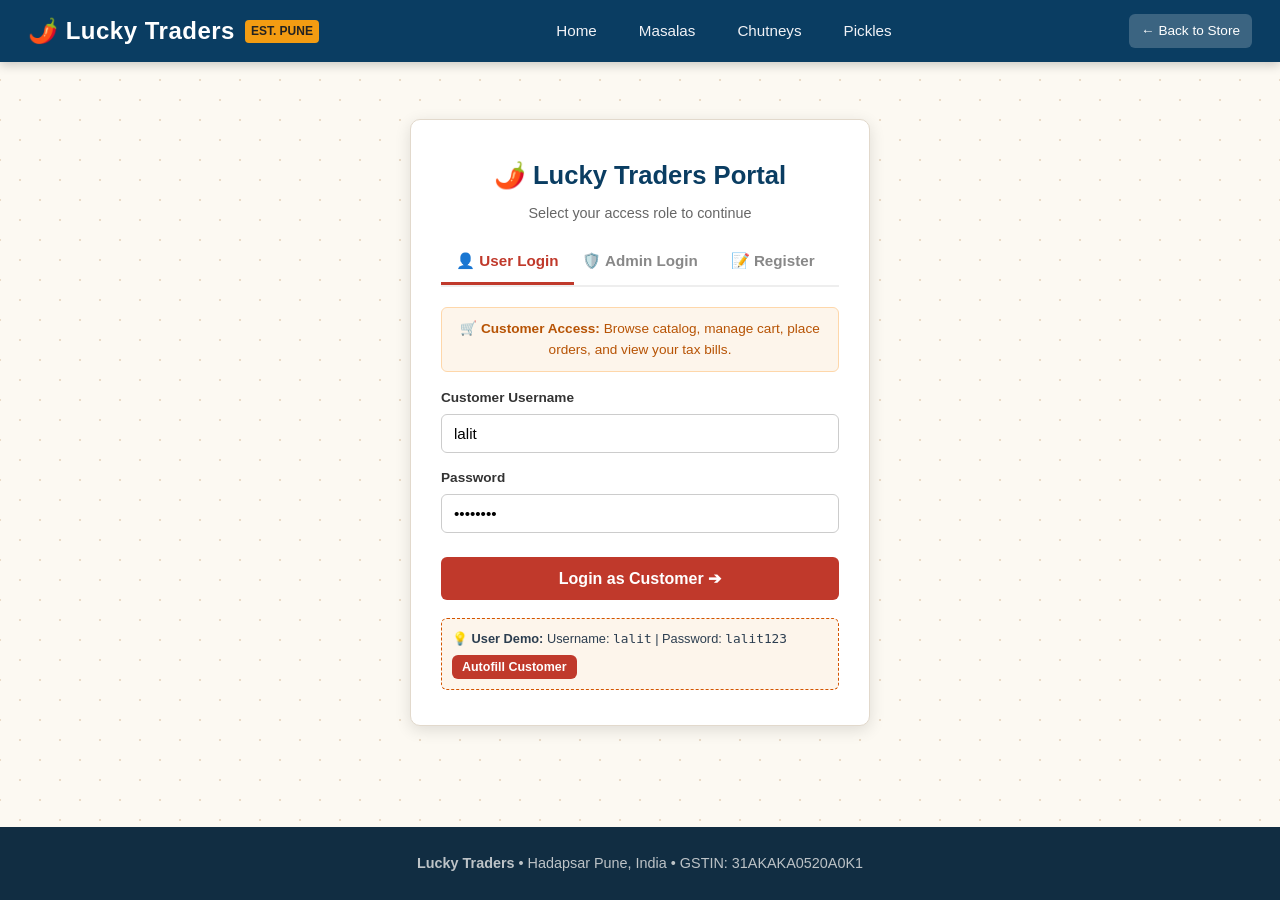
==== admin.html @ 8f658e18 "new" ====
<!DOCTYPE html>
<html lang="en">
<head>
  <meta charset="UTF-8">
  <meta name="viewport" content="width=device-width, initial-scale=1.0">
  <title>Admin Dashboard - Lucky Traders</title>
  <link rel="stylesheet" href="style.css">
</head>
<body class="with-bg">

<!-- Header & Navigation -->
<header>
  <nav class="navbar" style="background: #112d42;">
    <a href="index.html" class="nav-brand">
      <h1>🌶️ Lucky Traders</h1>
      <span class="subtitle" style="background:#27ae60; color:white;">ADMIN PORTAL</span>
    </a>
    <ul class="nav-links">
      <li><a href="index.html">🏪 Storefront</a></li>
      <li><a href="admin.html" class="active">📊 Admin Operations</a></li>
    </ul>
    <div class="nav-right">
      <div id="user-nav-container" class="user-nav">
        <a href="javascript:void(0)" onclick="Auth.logout()" class="nav-logout-btn">Logout</a>
      </div>
    </div>
  </nav>
</header>

<main class="container">
  
  <!-- KPI Metrics Banner -->
  <div class="admin-stats-grid">
    <div class="stat-card">
      <div class="stat-card-label">Total Revenue</div>
      <div class="stat-card-num" id="stat-revenue" style="color: #27ae60;">₹0</div>
      <span style="font-size:0.8rem; color:#888;">Recorded in SQL</span>
    </div>
    <div class="stat-card">
      <div class="stat-card-label">Total Orders</div>
      <div class="stat-card-num" id="stat-orders">0</div>
      <span style="font-size:0.8rem; color:#888;">Completed & Active</span>
    </div>
    <div class="stat-card">
      <div class="stat-card-label">Registered Customers</div>
      <div class="stat-card-num" id="stat-customers" style="color: #2980b9;">0</div>
      <span style="font-size:0.8rem; color:#888;">Customer Accounts</span>
    </div>
    <div class="stat-card">
      <div class="stat-card-label">Available Products</div>
      <div class="stat-card-num" id="stat-products">0</div>
      <span style="font-size:0.8rem; color:#888;">Catalog Items</span>
    </div>
  </div>

  <!-- Admin Sub-Navigation Tabs matching User Requirements -->
  <div class="admin-subnav">
    <button type="button" class="admin-tab-btn active" id="tab-btn-categories" onclick="showAdminSection('categories')">
      📁 Categories (Add & Remove)
    </button>
    <button type="button" class="admin-tab-btn" id="tab-btn-customers" onclick="showAdminSection('customers')">
      👥 Customer Data
    </button>
    <button type="button" class="admin-tab-btn" id="tab-btn-orders" onclick="showAdminSection('orders')">
      📦 Order Data
    </button>
    <button type="button" class="admin-tab-btn" id="tab-btn-stock" onclick="showAdminSection('stock')">
      📊 Avail. Stock & Products
    </button>
  </div>

  <!-- ========================================================
       SECTION 1: CATEGORIES (Add & Remove)
       ======================================================== -->
  <section id="section-categories" class="admin-section active">
    <div class="section-header" style="text-align: left; margin-bottom: 15px;">
      <h2>📁 Category Management</h2>
      <p>Add new spice categories or remove existing categories directly in the SQL database.</p>
    </div>

    <!-- Add Category Form -->
    <div class="admin-form-card">
      <h3 style="margin-bottom: 15px; color: var(--primary-color);">➕ Add New Category</h3>
      <form onsubmit="handleAddCategory(event)">
        <div class="admin-form-grid">
          <div>
            <label style="font-size:0.85rem; font-weight:600;">Category Name *</label>
            <input type="text" id="cat-name" class="form-control" placeholder="e.g. Papad & Fryums" required>
          </div>
          <div>
            <label style="font-size:0.85rem; font-weight:600;">Category Slug (URL) *</label>
            <input type="text" id="cat-slug" class="form-control" placeholder="e.g. papad" required>
          </div>
          <div>
            <label style="font-size:0.85rem; font-weight:600;">Icon Emoji</label>
            <input type="text" id="cat-icon" class="form-control" placeholder="e.g. 🍘" value="🍲">
          </div>
          <div style="grid-column: 1 / -1;">
            <label style="font-size:0.85rem; font-weight:600;">Description</label>
            <input type="text" id="cat-desc" class="form-control" placeholder="Brief description of products in this category">
          </div>
        </div>
        <button type="submit" id="btn-add-cat" class="btn-confirm-order" style="width: auto; padding: 10px 24px; margin-top: 15px;">
          ➕ Add Category to SQL
        </button>
      </form>
    </div>

    <!-- Categories List Table -->
    <div class="table-container">
      <table class="spice-table">
        <caption>Current Categories in SQL</caption>
        <thead>
          <tr>
            <th>Icon & Name</th>
            <th>Slug</th>
            <th>Description</th>
            <th>Product Count</th>
            <th>Action</th>
          </tr>
        </thead>
        <tbody id="categories-table-tbody">
          <tr><td colspan="5" style="text-align:center; padding: 20px;">Loading categories from SQL...</td></tr>
        </tbody>
      </table>
    </div>
  </section>

  <!-- ========================================================
       SECTION 2: CUSTOMER DATA
       ======================================================== -->
  <section id="section-customers" class="admin-section">
    <div class="section-header" style="text-align: left; margin-bottom: 15px;">
      <h2>👥 Registered Customer Database</h2>
      <p>View customer accounts, contact numbers, delivery addresses, order counts, and lifetime spends.</p>
    </div>

    <div class="table-container">
      <table class="spice-table">
        <caption>Customer Accounts (users table where role = 'customer')</caption>
        <thead>
          <tr>
            <th>ID</th>
            <th>Full Name</th>
            <th>Username</th>
            <th>Contact Phone</th>
            <th>Delivery Address</th>
            <th>Joined Date</th>
            <th>Total Orders</th>
            <th>Total Spent</th>
          </tr>
        </thead>
        <tbody id="customers-table-tbody">
          <tr><td colspan="8" style="text-align:center; padding: 20px;">Loading customer data from SQL...</td></tr>
        </tbody>
      </table>
    </div>
  </section>

  <!-- ========================================================
       SECTION 3: ORDER DATA
       ======================================================== -->
  <section id="section-orders" class="admin-section">
    <div class="section-header" style="text-align: left; margin-bottom: 15px;">
      <h2>📦 Order Data & Fulfillment</h2>
      <p>Real-time customer orders, line-item breakdowns, status tracking, and dynamic receipts.</p>
    </div>

    <div class="table-container">
      <table class="spice-table">
        <caption>Orders Table (SQL Transactions)</caption>
        <thead>
          <tr>
            <th>Order #</th>
            <th>Date</th>
            <th>Customer Info</th>
            <th>Items Breakdown</th>
            <th>Total Amount</th>
            <th>Payment</th>
            <th>Status</th>
            <th>Actions</th>
          </tr>
        </thead>
        <tbody id="orders-table-tbody">
          <tr><td colspan="8" style="text-align:center; padding: 20px;">Loading orders from SQL...</td></tr>
        </tbody>
      </table>
    </div>
  </section>

  <!-- ========================================================
       SECTION 4: AVAIL. STOCK & PRODUCT MANAGEMENT
       ======================================================== -->
  <section id="section-stock" class="admin-section">
    <div class="section-header" style="text-align: left; margin-bottom: 15px;">
      <h2>📊 Available Stock & Inventory Management</h2>
      <p>Monitor available stock quantity (`stock_qty`), update stock levels, and add or remove products.</p>
    </div>

    <!-- Add Product Form -->
    <div class="admin-form-card">
      <h3 style="margin-bottom: 15px; color: var(--primary-color);">➕ Add New Product to Inventory</h3>
      <form onsubmit="handleAddProduct(event)">
        <div class="admin-form-grid">
          <div>
            <label style="font-size:0.85rem; font-weight:600;">Category *</label>
            <select id="prod-category" class="form-control" required></select>
          </div>
          <div>
            <label style="font-size:0.85rem; font-weight:600;">Product Name *</label>
            <input type="text" id="prod-name" class="form-control" placeholder="e.g. Sambar Masala" required>
          </div>
          <div>
            <label style="font-size:0.85rem; font-weight:600;">Marathi Name</label>
            <input type="text" id="prod-marathi" class="form-control" placeholder="e.g. सांबार मसाला">
          </div>
          <div>
            <label style="font-size:0.85rem; font-weight:600;">Price (1 Kg) *</label>
            <input type="number" id="prod-p1kg" class="form-control" placeholder="500" step="1" required>
          </div>
          <div>
            <label style="font-size:0.85rem; font-weight:600;">Price (250 Gm) *</label>
            <input type="number" id="prod-p250g" class="form-control" placeholder="130" step="1" required>
          </div>
          <div>
            <label style="font-size:0.85rem; font-weight:600;">Initial Stock Qty *</label>
            <input type="number" id="prod-stock" class="form-control" value="50" min="0" required>
          </div>
          <div style="grid-column: 1 / -1;">
            <label style="font-size:0.85rem; font-weight:600;">Description</label>
            <input type="text" id="prod-desc" class="form-control" placeholder="Aromatic blend of roasted lentils and spices">
          </div>
        </div>
        <button type="submit" id="btn-add-prod" class="btn-confirm-order" style="width: auto; padding: 10px 24px; margin-top: 15px;">
          ➕ Save Product to SQL
        </button>
      </form>
    </div>

    <!-- Products & Stock Table -->
    <div class="table-container">
      <table class="spice-table">
        <caption>Product Inventory & Available Stock in SQL</caption>
        <thead>
          <tr>
            <th>Product Name</th>
            <th>Category</th>
            <th>Rate (1 Kg)</th>
            <th>Rate (250 Gm)</th>
            <th>Avail. Stock (Qty)</th>
            <th>Stock Status</th>
            <th>Actions</th>
          </tr>
        </thead>
        <tbody id="stock-table-tbody">
          <tr><td colspan="7" style="text-align:center; padding: 20px;">Loading stock data from SQL...</td></tr>
        </tbody>
      </table>
    </div>
  </section>

</main>

<footer>
  <p><b>Lucky Traders</b> • Hadapsar Pune, India • Admin Panel</p>
</footer>

<script src="app.js"></script>
<script>
  let adminCategories = [];
  let adminProducts = [];
  let adminOrders = [];
  let adminCustomers = [];

  function checkAdminAuth() {
    const user = Auth.getUser();
    if (!user || user.role !== 'admin') {
      alert('Access restricted to Store Administrators. Redirecting to Admin Login.');
      window.location.href = 'login.html';
      return false;
    }
    return true;
  }

  function showAdminSection(secName) {
    document.querySelectorAll('.admin-section').forEach(s => s.classList.remove('active'));
    document.querySelectorAll('.admin-tab-btn').forEach(b => b.classList.remove('active'));

    const sec = document.getElementById(`section-${secName}`);
    const tabBtn = document.getElementById(`tab-btn-${secName}`);

    if (sec) sec.classList.add('active');
    if (tabBtn) tabBtn.classList.add('active');
  }

  async function loadAllAdminData() {
    if (!checkAdminAuth()) return;

    try {
      // 1. Stats
      const statsRes = await fetch(`${API_BASE}/admin/stats`);
      const statsData = await statsRes.json();
      if (statsData.success) {
        const s = statsData.stats;
        document.getElementById('stat-revenue').textContent = `₹${s.totalSales}`;
        document.getElementById('stat-orders').textContent = s.totalOrders;
        document.getElementById('stat-customers').textContent = s.totalCustomers || 0;
        document.getElementById('stat-products').textContent = s.totalProducts;
      }

      // 2. Categories
      const catRes = await fetch(`${API_BASE}/categories`);
      const catData = await catRes.json();
      if (catData.success) {
        adminCategories = catData.categories;
        renderCategories(adminCategories);
        populateCategoryDropdown(adminCategories);
      }

      // 3. Customers
      const custRes = await fetch(`${API_BASE}/admin/customers`);
      const custData = await custRes.json();
      if (custData.success) {
        adminCustomers = custData.customers;
        renderCustomers(adminCustomers);
      }

      // 4. Orders
      const ordRes = await fetch(`${API_BASE}/admin/orders`);
      const ordData = await ordRes.json();
      if (ordData.success) {
        adminOrders = ordData.orders;
        renderOrders(adminOrders);
      }

      // 5. Products & Available Stock
      const prodRes = await fetch(`${API_BASE}/products`);
      const prodData = await prodRes.json();
      if (prodData.success) {
        adminProducts = prodData.products;
        renderStock(adminProducts);
      }

    } catch (err) {
      console.error('Failed to load admin data:', err);
    }
  }

  // --- Category Functions ---
  function renderCategories(cats) {
    const tbody = document.getElementById('categories-table-tbody');
    tbody.innerHTML = cats.map(c => `
      <tr>
        <td><b>${c.icon || '🍲'} ${c.name}</b></td>
        <td><code>${c.slug}</code></td>
        <td style="font-size:0.85rem; color:#555;">${c.description || '-'}</td>
        <td style="text-align:center;"><b>${c.product_count || 0}</b> items</td>
        <td>
          <button class="btn-remove" style="padding:4px 8px; border:1px solid #e74c3c; border-radius:4px; font-size:0.8rem;" onclick="handleDeleteCategory(${c.id}, '${c.name}')">
            🗑️ Remove
          </button>
        </td>
      </tr>
    `).join('');
  }

  function populateCategoryDropdown(cats) {
    const sel = document.getElementById('prod-category');
    if (!sel) return;
    sel.innerHTML = cats.map(c => `<option value="${c.id}">${c.icon || '🍲'} ${c.name}</option>`).join('');
  }

  async function handleAddCategory(e) {
    e.preventDefault();
    const name = document.getElementById('cat-name').value.trim();
    const slug = document.getElementById('cat-slug').value.trim();
    const icon = document.getElementById('cat-icon').value.trim() || '🍲';
    const description = document.getElementById('cat-desc').value.trim();

    try {
      const res = await fetch(`${API_BASE}/admin/categories`, {
        method: 'POST',
        headers: { 'Content-Type': 'application/json' },
        body: JSON.stringify({ name, slug, icon, description })
      });
      const data = await res.json();
      if (!data.success) throw new Error(data.error);

      Cart.showToast(`Category "${name}" created in SQL!`);
      document.getElementById('cat-name').value = '';
      document.getElementById('cat-slug').value = '';
      document.getElementById('cat-desc').value = '';
      loadAllAdminData();
    } catch (err) {
      alert(`Error creating category: ${err.message}`);
    }
  }

  async function handleDeleteCategory(id, name) {
    if (!confirm(`Are you sure you want to remove the category "${name}"? All associated products will also be removed from SQL.`)) return;

    try {
      const res = await fetch(`${API_BASE}/admin/categories/${id}`, { method: 'DELETE' });
      const data = await res.json();
      if (!data.success) throw new Error(data.error);

      Cart.showToast(`Category "${name}" removed from SQL!`);
      loadAllAdminData();
    } catch (err) {
      alert(`Error removing category: ${err.message}`);
    }
  }

  // --- Customer Data Functions ---
  function renderCustomers(customers) {
    const tbody = document.getElementById('customers-table-tbody');
    if (customers.length === 0) {
      tbody.innerHTML = `<tr><td colspan="8" style="text-align:center; padding:20px;">No registered customer records yet.</td></tr>`;
      return;
    }
    tbody.innerHTML = customers.map(cust => `
      <tr>
        <td>#${cust.id}</td>
        <td><b>${cust.full_name}</b></td>
        <td><code>${cust.username}</code></td>
        <td>${cust.phone || '-'}</td>
        <td style="font-size:0.85rem; color:#555;">${cust.address || '-'}</td>
        <td style="font-size:0.85rem;">${new Date(cust.created_at).toLocaleDateString('en-IN')}</td>
        <td style="text-align:center; font-weight:bold;">${cust.total_orders}</td>
        <td style="font-weight:bold; color:#27ae60;">₹${cust.total_spent}</td>
      </tr>
    `).join('');
  }

  // --- Order Data Functions ---
  function renderOrders(orders) {
    const tbody = document.getElementById('orders-table-tbody');
    if (orders.length === 0) {
      tbody.innerHTML = `<tr><td colspan="8" style="text-align:center; padding: 20px;">No orders recorded yet.</td></tr>`;
      return;
    }

    tbody.innerHTML = orders.map(ord => {
      const itemsHtml = (ord.items || []).map(i => `• ${i.product_name} (${i.weight}) x${i.quantity}`).join('<br>');
      const dateStr = new Date(ord.created_at).toLocaleDateString('en-IN');

      return `
        <tr>
          <td><b>${ord.order_number}</b></td>
          <td>${dateStr}</td>
          <td>
            <b>${ord.customer_name}</b><br>
            <span style="font-size:0.8rem; color:#555;">📞 ${ord.customer_phone}</span><br>
            <span style="font-size:0.75rem; color:#777;">📍 ${ord.customer_address}</span>
          </td>
          <td style="font-size:0.85rem;">${itemsHtml}</td>
          <td style="font-weight:bold; color:#c0392b;">₹${ord.total_amount}</td>
          <td><span style="font-size:0.8rem;">${ord.payment_method}</span></td>
          <td>
            <select class="form-control" style="padding:4px 8px; font-size:0.8rem; width:auto;" onchange="updateOrderStatus(${ord.id}, this.value)">
              ${['Pending', 'Confirmed', 'Processing', 'Dispatched', 'Delivered', 'Cancelled'].map(st => `
                <option value="${st}" ${ord.status === st ? 'selected' : ''}>${st}</option>
              `).join('')}
            </select>
          </td>
          <td>
            <a href="receipt.html?order=${encodeURIComponent(ord.order_number)}" target="_blank" class="btn-sm-order" style="text-decoration:none; display:inline-block;">
              🧾 View Bill
            </a>
          </td>
        </tr>
      `;
    }).join('');
  }

  async function updateOrderStatus(orderId, newStatus) {
    try {
      const res = await fetch(`${API_BASE}/admin/orders/${orderId}/status`, {
        method: 'PATCH',
        headers: { 'Content-Type': 'application/json' },
        body: JSON.stringify({ status: newStatus })
      });
      const data = await res.json();
      if (!data.success) throw new Error(data.error);

      Cart.showToast(`Order status updated to "${newStatus}"!`);
      loadAllAdminData();
    } catch (err) {
      alert(`Status update failed: ${err.message}`);
    }
  }

  // --- Available Stock & Product Functions ---
  function renderStock(products) {
    const tbody = document.getElementById('stock-table-tbody');
    tbody.innerHTML = products.map(prod => `
      <tr>
        <td>
          <b>${prod.name}</b><br>
          <span style="font-size:0.8rem; color:#888;">${prod.marathi_name || ''}</span>
        </td>
        <td><span class="badge-weight">${prod.category_name}</span></td>
        <td class="price-tag">₹${prod.price_1kg}</td>
        <td class="price-tag">₹${prod.price_250g}</td>
        <td>
          <input type="number" id="stock-input-${prod.id}" value="${prod.stock_qty || 0}" min="0" style="width:70px; padding:4px; font-weight:bold; text-align:center;">
        </td>
        <td>
          ${(prod.stock_qty > 0)
            ? '<span class="badge-status badge-Delivered">In Stock</span>'
            : '<span class="badge-status badge-Cancelled">Out of Stock</span>'
          }
        </td>
        <td>
          <div class="table-action-btns">
            <button class="btn-sm-order" style="background:#27ae60;" onclick="handleSaveStock(${prod.id})">💾 Save</button>
            <button class="btn-remove" style="padding:4px 8px; border:1px solid #e74c3c; border-radius:4px; font-size:0.8rem;" onclick="handleDeleteProduct(${prod.id}, '${prod.name}')">🗑️ Delete</button>
          </div>
        </td>
      </tr>
    `).join('');
  }

  async function handleSaveStock(prodId) {
    const newQty = parseInt(document.getElementById(`stock-input-${prodId}`).value, 10);
    if (isNaN(newQty) || newQty < 0) {
      alert('Please enter a valid stock quantity.');
      return;
    }

    try {
      const res = await fetch(`${API_BASE}/admin/products/${prodId}/stock`, {
        method: 'PATCH',
        headers: { 'Content-Type': 'application/json' },
        body: JSON.stringify({ stockQty: newQty })
      });
      const data = await res.json();
      if (!data.success) throw new Error(data.error);

      Cart.showToast('Stock quantity updated in SQL!');
      loadAllAdminData();
    } catch (err) {
      alert(`Error updating stock: ${err.message}`);
    }
  }

  async function handleAddProduct(e) {
    e.preventDefault();
    const categoryId = document.getElementById('prod-category').value;
    const name = document.getElementById('prod-name').value.trim();
    const marathiName = document.getElementById('prod-marathi').value.trim();
    const price1kg = parseFloat(document.getElementById('prod-p1kg').value);
    const price250g = parseFloat(document.getElementById('prod-p250g').value);
    const stockQty = parseInt(document.getElementById('prod-stock').value, 10);
    const description = document.getElementById('prod-desc').value.trim();

    try {
      const res = await fetch(`${API_BASE}/admin/products`, {
        method: 'POST',
        headers: { 'Content-Type': 'application/json' },
        body: JSON.stringify({
          categoryId,
          name,
          marathiName,
          price1kg,
          price250g,
          stockQty,
          description
        })
      });
      const data = await res.json();
      if (!data.success) throw new Error(data.error);

      Cart.showToast(`Product "${name}" added to SQL catalog!`);
      document.getElementById('prod-name').value = '';
      document.getElementById('prod-marathi').value = '';
      document.getElementById('prod-p1kg').value = '';
      document.getElementById('prod-p250g').value = '';
      document.getElementById('prod-desc').value = '';
      loadAllAdminData();
    } catch (err) {
      alert(`Error adding product: ${err.message}`);
    }
  }

  async function handleDeleteProduct(id, name) {
    if (!confirm(`Are you sure you want to remove product "${name}" from store?`)) return;

    try {
      const res = await fetch(`${API_BASE}/admin/products/${id}`, { method: 'DELETE' });
      const data = await res.json();
      if (!data.success) throw new Error(data.error);

      Cart.showToast(`Product "${name}" removed from SQL!`);
      loadAllAdminData();
    } catch (err) {
      alert(`Error deleting product: ${err.message}`);
    }
  }

  document.addEventListener('DOMContentLoaded', loadAllAdminData);
</script>
</body>
</html>
---- style.css ----
/* ==========================================================
   Lucky Traders - Master Stylesheet
   Modern, Warm, Indian Gourmet Spice & Condiments Theme
   ========================================================== */

:root {
  --primary-color: #0a3d62;
  --primary-hover: #072b46;
  --accent-spice: #c0392b;
  --accent-gold: #d35400;
  --accent-yellow: #f39c12;
  --bg-light: #fcf9f2;
  --card-bg: #ffffff;
  --text-dark: #2c3e50;
  --text-muted: #666666;
  --border-color: #e2d9cc;
  --shadow-sm: 0 2px 8px rgba(0, 0, 0, 0.08);
  --shadow-md: 0 4px 16px rgba(0, 0, 0, 0.12);
  --shadow-lg: 0 10px 30px rgba(0, 0, 0, 0.16);
  --radius-sm: 6px;
  --radius-md: 10px;
  --radius-lg: 16px;
}

* {
  box-sizing: border-box;
  margin: 0;
  padding: 0;
}

body {
  font-family: 'Segoe UI', Tahoma, Geneva, Verdana, sans-serif;
  background-color: var(--bg-light);
  color: var(--text-dark);
  line-height: 1.6;
  min-height: 100vh;
  display: flex;
  flex-direction: column;
}

/* Background spice motif */
body.with-bg {
  background-image: radial-gradient(#eadbc8 1px, transparent 1px), radial-gradient(#eadbc8 1px, #fcf9f2 1px);
  background-size: 40px 40px;
  background-position: 0 0, 20px 20px;
}

/* ==========================================================
   NAVBAR
   ========================================================== */
.navbar {
  position: sticky;
  top: 0;
  z-index: 100;
  display: flex;
  justify-content: space-between;
  align-items: center;
  background: var(--primary-color);
  color: white;
  padding: 12px 28px;
  box-shadow: 0 3px 10px rgba(0, 0, 0, 0.2);
}

.nav-brand {
  display: flex;
  align-items: center;
  gap: 10px;
  text-decoration: none;
  color: white;
}

.nav-brand h1 {
  font-size: 1.5rem;
  letter-spacing: 0.5px;
  font-weight: 700;
}

.nav-brand span.subtitle {
  font-size: 0.75rem;
  background: var(--accent-yellow);
  color: #222;
  padding: 2px 6px;
  border-radius: 4px;
  font-weight: bold;
}

.nav-links {
  display: flex;
  list-style: none;
  align-items: center;
  gap: 18px;
}

.nav-links a {
  color: #f1f2f6;
  text-decoration: none;
  font-size: 0.95rem;
  font-weight: 500;
  padding: 6px 12px;
  border-radius: var(--radius-sm);
  transition: all 0.2s ease;
}

.nav-links a:hover,
.nav-links a.active {
  background: rgba(255, 255, 255, 0.15);
  color: #ffffff;
}

.nav-right {
  display: flex;
  align-items: center;
  gap: 15px;
}

.cart-btn {
  position: relative;
  background: var(--accent-gold);
  color: white;
  border: none;
  padding: 8px 14px;
  border-radius: 20px;
  font-weight: 600;
  cursor: pointer;
  display: flex;
  align-items: center;
  gap: 8px;
  transition: background 0.2s;
}

.cart-btn:hover {
  background: var(--accent-spice);
}

.cart-count-badge {
  background: #ffffff;
  color: var(--accent-spice);
  font-size: 0.75rem;
  font-weight: bold;
  border-radius: 50%;
  width: 20px;
  height: 20px;
  display: inline-flex;
  align-items: center;
  justify-content: center;
}

.user-nav {
  display: flex;
  align-items: center;
  gap: 10px;
  font-size: 0.9rem;
}

.user-greeting {
  color: #ffdd99;
}

.nav-admin-link {
  background: #27ae60 !important;
  color: white !important;
  font-size: 0.8rem !important;
  padding: 4px 10px !important;
}

.nav-login-btn, .nav-logout-btn {
  background: rgba(255, 255, 255, 0.2);
  color: white;
  padding: 6px 12px;
  border-radius: var(--radius-sm);
  text-decoration: none;
  font-size: 0.85rem;
}

/* ==========================================================
   HERO SECTION
   ========================================================== */
.hero {
  background: linear-gradient(rgba(10, 61, 98, 0.85), rgba(192, 57, 43, 0.85)),
              url('https://images.unsplash.com/photo-1596040033229-a9821ebd058d?auto=format&fit=crop&w=1600&q=80') center/cover;
  color: white;
  text-align: center;
  padding: 55px 20px 45px;
  box-shadow: var(--shadow-sm);
}

.hero h2 {
  font-size: 2.4rem;
  margin-bottom: 12px;
  text-shadow: 0 2px 4px rgba(0,0,0,0.4);
}

.hero p {
  font-size: 1.15rem;
  max-width: 700px;
  margin: 0 auto 20px;
  opacity: 0.95;
}

.hero-badges {
  display: flex;
  justify-content: center;
  gap: 15px;
  flex-wrap: wrap;
  margin-top: 15px;
}

.hero-badge-pill {
  background: rgba(255, 255, 255, 0.2);
  backdrop-filter: blur(5px);
  padding: 6px 14px;
  border-radius: 20px;
  font-size: 0.85rem;
  border: 1px solid rgba(255, 255, 255, 0.3);
}

/* ==========================================================
   PAGE CONTAINER & SECTIONS
   ========================================================== */
.container {
  max-width: 1200px;
  margin: 0 auto;
  padding: 30px 20px;
  flex: 1;
  width: 100%;
}

.section-header {
  text-align: center;
  margin-bottom: 30px;
}

.section-header h2 {
  font-size: 2rem;
  color: var(--primary-color);
  margin-bottom: 8px;
}

.section-header p {
  color: var(--text-muted);
  font-size: 1rem;
}

/* Search and Filters Bar */
.filter-bar {
  display: flex;
  justify-content: space-between;
  align-items: center;
  flex-wrap: wrap;
  gap: 15px;
  background: white;
  padding: 16px 20px;
  border-radius: var(--radius-md);
  box-shadow: var(--shadow-sm);
  margin-bottom: 25px;
  border: 1px solid var(--border-color);
}

.search-input-wrapper {
  position: relative;
  flex: 1;
  min-width: 250px;
}

.search-input {
  width: 100%;
  padding: 10px 14px 10px 38px;
  border: 1px solid #ccc;
  border-radius: var(--radius-sm);
  font-size: 0.95rem;
  outline: none;
}

.search-input:focus {
  border-color: var(--accent-gold);
}

.search-icon {
  position: absolute;
  left: 12px;
  top: 50%;
  transform: translateY(-50%);
  color: #888;
}

.category-tabs {
  display: flex;
  gap: 8px;
  flex-wrap: wrap;
}

.tab-btn {
  background: #f1f2f6;
  border: 1px solid #ddd;
  padding: 8px 16px;
  border-radius: 20px;
  font-size: 0.9rem;
  cursor: pointer;
  transition: all 0.2s;
  font-weight: 500;
}

.tab-btn.active, .tab-btn:hover {
  background: var(--accent-gold);
  color: white;
  border-color: var(--accent-gold);
}

/* ==========================================================
   CATEGORY CARDS (HOME)
   ========================================================== */
.categories-grid {
  display: grid;
  grid-template-columns: repeat(auto-fit, minmax(280px, 1fr));
  gap: 25px;
  margin-bottom: 40px;
}

.category-card {
  background: var(--card-bg);
  border-radius: var(--radius-lg);
  overflow: hidden;
  box-shadow: var(--shadow-sm);
  transition: transform 0.25s, box-shadow 0.25s;
  text-decoration: none;
  color: inherit;
  border: 1px solid var(--border-color);
  display: flex;
  flex-direction: column;
}

.category-card:hover {
  transform: translateY(-6px);
  box-shadow: var(--shadow-md);
}

.category-img-wrap {
  height: 180px;
  overflow: hidden;
  position: relative;
}

.category-img-wrap img {
  width: 100%;
  height: 100%;
  object-fit: cover;
  transition: transform 0.3s ease;
}

.category-card:hover .category-img-wrap img {
  transform: scale(1.05);
}

.category-card-body {
  padding: 20px;
  text-align: center;
  flex: 1;
}

.category-card-body h3 {
  font-size: 1.4rem;
  color: var(--primary-color);
  margin-bottom: 8px;
}

.category-card-body p {
  color: var(--text-muted);
  font-size: 0.9rem;
  margin-bottom: 15px;
}

.category-card-btn {
  display: inline-block;
  background: var(--primary-color);
  color: white;
  padding: 8px 16px;
  border-radius: var(--radius-sm);
  font-size: 0.85rem;
  font-weight: 600;
}

/* ==========================================================
   PRODUCT GRID & CARDS
   ========================================================== */
.product-grid {
  display: grid;
  grid-template-columns: repeat(auto-fill, minmax(260px, 1fr));
  gap: 24px;
}

.product-card {
  background: var(--card-bg);
  border-radius: var(--radius-md);
  border: 1px solid var(--border-color);
  overflow: hidden;
  box-shadow: var(--shadow-sm);
  display: flex;
  flex-direction: column;
  transition: transform 0.2s, box-shadow 0.2s;
}

.product-card:hover {
  transform: translateY(-4px);
  box-shadow: var(--shadow-md);
}

.product-img-box {
  height: 160px;
  background: #eee;
  position: relative;
  overflow: hidden;
}

.product-img-box img {
  width: 100%;
  height: 100%;
  object-fit: cover;
}

.badge-featured {
  position: absolute;
  top: 10px;
  right: 10px;
  background: var(--accent-spice);
  color: white;
  font-size: 0.7rem;
  padding: 3px 8px;
  border-radius: 12px;
  font-weight: bold;
}

.product-info {
  padding: 16px;
  flex: 1;
  display: flex;
  flex-direction: column;
}

.product-title {
  font-size: 1.15rem;
  font-weight: 700;
  color: var(--primary-color);
  margin-bottom: 4px;
}

.product-marathi {
  font-size: 0.85rem;
  color: var(--accent-gold);
  font-weight: 600;
  margin-bottom: 8px;
}

.product-desc {
  font-size: 0.85rem;
  color: var(--text-muted);
  margin-bottom: 14px;
  flex: 1;
}

.weight-selector {
  display: flex;
  gap: 6px;
  margin-bottom: 12px;
}

.weight-option {
  flex: 1;
  border: 1px solid #ccc;
  background: #f8f9fa;
  padding: 6px 4px;
  font-size: 0.8rem;
  border-radius: var(--radius-sm);
  cursor: pointer;
  text-align: center;
  font-weight: 600;
  color: var(--text-dark);
}

.weight-option.selected {
  background: var(--primary-color);
  color: white;
  border-color: var(--primary-color);
}

.product-price-box {
  display: flex;
  justify-content: space-between;
  align-items: baseline;
  margin-bottom: 12px;
}

.product-price {
  font-size: 1.3rem;
  font-weight: 800;
  color: var(--accent-spice);
}

.product-price-sub {
  font-size: 0.8rem;
  color: #777;
}

.card-actions {
  display: flex;
  gap: 8px;
}

.btn-add-cart {
  flex: 1;
  background: var(--accent-gold);
  color: white;
  border: none;
  padding: 8px;
  border-radius: var(--radius-sm);
  font-weight: 600;
  cursor: pointer;
  font-size: 0.85rem;
  transition: background 0.2s;
}

.btn-add-cart:hover {
  background: #ba4a00;
}

.btn-buy-now {
  background: var(--primary-color);
  color: white;
  border: none;
  padding: 8px 12px;
  border-radius: var(--radius-sm);
  font-weight: 600;
  cursor: pointer;
  font-size: 0.85rem;
  transition: background 0.2s;
}

.btn-buy-now:hover {
  background: var(--primary-hover);
}

/* ==========================================================
   PRICE TABLES (Masalas, Chutneys, Pickles pages)
   ========================================================== */
.table-container {
  background: white;
  border-radius: var(--radius-md);
  overflow-x: auto;
  -webkit-overflow-scrolling: touch;
  box-shadow: var(--shadow-sm);
  border: 1px solid var(--border-color);
  margin-bottom: 30px;
  width: 100%;
}

table.spice-table {
  width: 100%;
  border-collapse: collapse;
  text-align: left;
}

table.spice-table caption {
  background: #fdf5eb;
  padding: 14px 20px;
  font-size: 1.3rem;
  font-weight: 700;
  color: var(--primary-color);
  text-align: left;
  border-bottom: 1px solid var(--border-color);
}

table.spice-table th {
  background: #f4a261;
  color: #1e272c;
  padding: 12px 16px;
  font-size: 0.95rem;
  font-weight: 700;
  border: 1px solid #e09250;
}

table.spice-table td {
  padding: 12px 16px;
  border-bottom: 1px solid #eee;
  font-size: 0.92rem;
  color: var(--text-dark);
}

table.spice-table tr:hover {
  background-color: #faf5ee;
}

.price-tag {
  font-weight: 700;
  color: var(--accent-spice);
}

.table-action-btns {
  display: flex;
  gap: 6px;
  flex-wrap: wrap;
  align-items: center;
}

.btn-sm-order {
  background: var(--primary-color);
  color: white;
  border: none;
  padding: 5px 10px;
  border-radius: var(--radius-sm);
  font-size: 0.78rem;
  cursor: pointer;
  font-weight: 600;
}

.btn-sm-order:hover {
  background: var(--primary-hover);
}

/* ==========================================================
   CART DRAWER & OVERLAY
   ========================================================== */
.cart-overlay {
  position: fixed;
  top: 0;
  left: 0;
  width: 100%;
  height: 100%;
  background: rgba(0, 0, 0, 0.5);
  backdrop-filter: blur(2px);
  z-index: 1000;
  opacity: 0;
  visibility: hidden;
  transition: all 0.3s ease;
}

.cart-overlay.open {
  opacity: 1;
  visibility: visible;
}

.cart-drawer {
  position: fixed;
  top: 0;
  right: -420px;
  width: 400px;
  max-width: 90vw;
  height: 100%;
  background: white;
  z-index: 1001;
  box-shadow: -5px 0 25px rgba(0, 0, 0, 0.2);
  display: flex;
  flex-direction: column;
  transition: right 0.3s ease;
}

.cart-drawer.open {
  right: 0;
}

.cart-drawer-header {
  background: var(--primary-color);
  color: white;
  padding: 16px 20px;
  display: flex;
  justify-content: space-between;
  align-items: center;
}

.cart-drawer-header h3 {
  font-size: 1.2rem;
  margin: 0;
}

.close-drawer-btn {
  background: none;
  border: none;
  color: white;
  font-size: 1.5rem;
  cursor: pointer;
}

.cart-drawer-items {
  flex: 1;
  overflow-y: auto;
  padding: 15px 20px;
}

.cart-item {
  display: flex;
  align-items: center;
  gap: 12px;
  padding: 12px 0;
  border-bottom: 1px solid #eee;
}

.cart-item-img-wrapper {
  width: 55px;
  height: 55px;
  flex-shrink: 0;
  border-radius: 8px;
  overflow: hidden;
  border: 1px solid #e2d9cc;
  box-shadow: 0 2px 4px rgba(0,0,0,0.08);
  background: #fdf5eb;
}

.cart-item-img {
  width: 100%;
  height: 100%;
  object-fit: cover;
  display: block;
}

.cart-item-details {
  flex: 1;
  min-width: 0;
}

.cart-item-name {
  font-size: 0.92rem;
  line-height: 1.25;
  margin-bottom: 2px;
}

.cart-marathi-name {
  font-size: 0.95rem;
  font-weight: 700;
  color: var(--accent-spice);
}

.cart-english-name {
  font-size: 0.8rem;
  color: #666;
  font-weight: 500;
}

.cart-item-weight {
  font-size: 0.8rem;
  color: #666;
  margin: 3px 0;
}

.badge-weight {
  background: #f1f2f6;
  padding: 2px 6px;
  border-radius: 4px;
  border: 1px solid #ddd;
}

.cart-item-qty-controls {
  display: flex;
  align-items: center;
  gap: 8px;
  margin-top: 6px;
}

.btn-qty {
  width: 24px;
  height: 24px;
  border: 1px solid #ccc;
  background: #f8f9fa;
  border-radius: 4px;
  cursor: pointer;
  font-weight: bold;
}

.qty-num {
  font-size: 0.9rem;
  font-weight: 600;
  min-width: 18px;
  text-align: center;
}

.btn-remove {
  background: none;
  border: none;
  cursor: pointer;
  font-size: 0.9rem;
  margin-left: 8px;
  color: #e74c3c;
}

.cart-item-subtotal {
  font-weight: 800;
  color: var(--accent-spice);
  font-size: 1rem;
  white-space: nowrap;
}

.table-prod-img {
  width: 44px;
  height: 44px;
  border-radius: 6px;
  object-fit: cover;
  border: 1px solid #ddd;
  vertical-align: middle;
  margin-right: 10px;
}


.cart-drawer-footer {
  background: #fafafa;
  border-top: 1px solid #eee;
  padding: 18px 20px;
}

.cart-calc-row {
  display: flex;
  justify-content: space-between;
  font-size: 0.9rem;
  margin-bottom: 6px;
  color: #555;
}

.cart-calc-total {
  display: flex;
  justify-content: space-between;
  font-size: 1.25rem;
  font-weight: 800;
  color: var(--accent-spice);
  border-top: 1px dashed #ccc;
  padding-top: 10px;
  margin-top: 8px;
  margin-bottom: 15px;
}

.btn-checkout {
  width: 100%;
  background: #27ae60;
  color: white;
  border: none;
  padding: 12px;
  border-radius: var(--radius-sm);
  font-size: 1.05rem;
  font-weight: 700;
  cursor: pointer;
  transition: background 0.2s;
}

.btn-checkout:hover {
  background: #219653;
}

.btn-checkout:disabled {
  background: #ccc;
  cursor: not-allowed;
}

/* ==========================================================
   CHECKOUT MODAL
   ========================================================== */
.modal {
  position: fixed;
  top: 0;
  left: 0;
  width: 100%;
  height: 100%;
  background: rgba(0, 0, 0, 0.6);
  backdrop-filter: blur(4px);
  z-index: 1050;
  display: flex;
  justify-content: center;
  align-items: center;
  opacity: 0;
  visibility: hidden;
  transition: all 0.25s ease;
  padding: 20px;
}

.modal.open {
  opacity: 1;
  visibility: visible;
}

.modal-content {
  background: white;
  width: 480px;
  max-width: 95vw;
  max-height: 90vh;
  overflow-y: auto;
  border-radius: var(--radius-md);
  box-shadow: var(--shadow-lg);
  padding: 28px;
  position: relative;
}

.modal-header {
  display: flex;
  justify-content: space-between;
  align-items: center;
  margin-bottom: 18px;
  border-bottom: 1px solid #eee;
  padding-bottom: 12px;
}

.modal-header h2 {
  font-size: 1.35rem;
  color: var(--primary-color);
  margin: 0;
}

.close-modal-btn {
  background: none;
  border: none;
  font-size: 1.5rem;
  cursor: pointer;
  color: #888;
}

.form-group {
  margin-bottom: 14px;
}

.form-group label {
  display: block;
  font-size: 0.85rem;
  font-weight: 600;
  color: #333;
  margin-bottom: 5px;
}

.form-control {
  width: 100%;
  padding: 10px 12px;
  border: 1px solid #ccc;
  border-radius: var(--radius-sm);
  font-size: 0.95rem;
  outline: none;
}

.form-control:focus {
  border-color: var(--accent-gold);
}

.checkout-summary-box {
  background: #fdf5eb;
  border: 1px solid #f7dfc0;
  border-radius: var(--radius-sm);
  padding: 12px 14px;
  margin-bottom: 16px;
}

.btn-confirm-order {
  width: 100%;
  background: var(--accent-spice);
  color: white;
  border: none;
  padding: 12px;
  border-radius: var(--radius-sm);
  font-size: 1.05rem;
  font-weight: 700;
  cursor: pointer;
  transition: background 0.2s;
}

.btn-confirm-order:hover {
  background: #a93226;
}

/* ==========================================================
   RECEIPT INVOICE STYLING
   ========================================================== */
.receipt-wrapper {
  max-width: 480px;
  margin: 30px auto;
  padding: 15px;
}

.receipt-card {
  background: #ffffff;
  border: 1px solid #d5dbdb;
  border-radius: 8px;
  padding: 25px;
  box-shadow: var(--shadow-md);
  font-family: 'Courier New', Courier, monospace;
}

.receipt-header {
  text-align: center;
  border-bottom: 1px dashed #333;
  padding-bottom: 14px;
  margin-bottom: 15px;
}

.receipt-header h2 {
  font-size: 1.5rem;
  font-weight: bold;
  color: #111;
  margin-bottom: 4px;
}

.receipt-header p {
  font-size: 0.85rem;
  color: #444;
  margin: 2px 0;
}

.receipt-meta {
  display: flex;
  justify-content: space-between;
  font-size: 0.88rem;
  margin-bottom: 12px;
}

.receipt-customer-box {
  background: #f8f9fa;
  padding: 10px;
  border-radius: 4px;
  font-size: 0.85rem;
  margin-bottom: 15px;
  border-left: 3px solid var(--primary-color);
}

.receipt-items-table {
  width: 100%;
  border-collapse: collapse;
  margin-bottom: 15px;
}

.receipt-items-table th {
  text-align: left;
  border-bottom: 1px dashed #333;
  padding: 6px 0;
  font-size: 0.88rem;
}

.receipt-items-table td {
  padding: 6px 0;
  font-size: 0.88rem;
}

.receipt-items-table td:last-child,
.receipt-items-table th:last-child {
  text-align: right;
}

.receipt-totals {
  border-top: 1px dashed #333;
  padding-top: 10px;
  margin-bottom: 15px;
}

.receipt-totals-row {
  display: flex;
  justify-content: space-between;
  font-size: 0.9rem;
  margin: 4px 0;
}

.receipt-grand-total {
  font-size: 1.15rem;
  font-weight: bold;
  border-top: 1px solid #333;
  padding-top: 6px;
  margin-top: 6px;
}

.receipt-status-badge {
  display: inline-block;
  background: #27ae60;
  color: white;
  padding: 4px 10px;
  border-radius: 12px;
  font-size: 0.75rem;
  font-weight: bold;
  margin-top: 6px;
}

.receipt-footer {
  text-align: center;
  border-top: 1px dashed #333;
  padding-top: 15px;
  font-size: 0.85rem;
  color: #555;
}

.receipt-actions {
  display: flex;
  gap: 10px;
  margin-top: 20px;
}

.btn-print {
  flex: 1;
  background: var(--primary-color);
  color: white;
  border: none;
  padding: 10px;
  border-radius: var(--radius-sm);
  font-weight: bold;
  cursor: pointer;
  text-align: center;
}

.btn-home {
  flex: 1;
  background: #7f8c8d;
  color: white;
  border: none;
  padding: 10px;
  border-radius: var(--radius-sm);
  font-weight: bold;
  cursor: pointer;
  text-decoration: none;
  text-align: center;
}

/* ==========================================================
   LOGIN / REGISTER PAGE
   ========================================================== */
.auth-wrapper {
  min-height: 80vh;
  display: flex;
  justify-content: center;
  align-items: center;
  padding: 30px 15px;
}

.auth-card {
  background: white;
  width: 400px;
  max-width: 95vw;
  padding: 35px 30px;
  border-radius: var(--radius-md);
  box-shadow: var(--shadow-md);
  border: 1px solid var(--border-color);
  text-align: center;
}

.auth-card h2 {
  color: var(--primary-color);
  margin-bottom: 6px;
  font-size: 1.6rem;
}

.auth-tabs {
  display: flex;
  border-bottom: 2px solid #eee;
  margin-bottom: 20px;
  margin-top: 15px;
}

.auth-tab-btn {
  flex: 1;
  padding: 10px;
  background: none;
  border: none;
  font-weight: bold;
  color: #888;
  cursor: pointer;
  border-bottom: 3px solid transparent;
}

.auth-tab-btn.active {
  color: var(--accent-spice);
  border-bottom-color: var(--accent-spice);
}

.auth-submit-btn {
  width: 100%;
  background: var(--primary-color);
  color: white;
  border: none;
  padding: 12px;
  border-radius: var(--radius-sm);
  font-size: 1rem;
  font-weight: bold;
  cursor: pointer;
  margin-top: 10px;
  transition: background 0.2s;
}

.auth-submit-btn:hover {
  background: var(--primary-hover);
}

/* Demo accounts tip box */
.demo-accounts-box {
  background: #fdf5eb;
  border: 1px dashed var(--accent-gold);
  border-radius: var(--radius-sm);
  padding: 10px;
  margin-top: 18px;
  font-size: 0.8rem;
  text-align: left;
}

/* ==========================================================
   ADMIN DASHBOARD
   ========================================================== */
.admin-subnav {
  display: flex;
  gap: 10px;
  margin-bottom: 25px;
  flex-wrap: wrap;
  border-bottom: 2px solid #e2d9cc;
  padding-bottom: 12px;
}

.admin-tab-btn {
  background: white;
  border: 1px solid #ccc;
  padding: 10px 18px;
  border-radius: 8px;
  font-weight: 600;
  cursor: pointer;
  font-size: 0.95rem;
  transition: all 0.2s;
  display: flex;
  align-items: center;
  gap: 6px;
}

.admin-tab-btn.active {
  background: #112d42;
  color: white;
  border-color: #112d42;
}

.admin-tab-btn:hover:not(.active) {
  background: #f1f2f6;
}

.admin-section {
  display: none;
}

.admin-section.active {
  display: block;
}

.admin-form-card {
  background: white;
  padding: 22px;
  border-radius: 10px;
  border: 1px solid var(--border-color);
  box-shadow: var(--shadow-sm);
  margin-bottom: 25px;
}

.admin-form-grid {
  display: grid;
  grid-template-columns: repeat(auto-fit, minmax(200px, 1fr));
  gap: 15px;
}

.admin-stats-grid {
  display: grid;
  grid-template-columns: repeat(auto-fit, minmax(200px, 1fr));
  gap: 18px;
  margin-bottom: 28px;
}

.stat-card {
  background: white;
  padding: 20px;
  border-radius: var(--radius-md);
  border: 1px solid var(--border-color);
  box-shadow: var(--shadow-sm);
  text-align: center;
}

.stat-card-num {
  font-size: 2rem;
  font-weight: 800;
  color: var(--accent-spice);
  margin: 6px 0;
}

.stat-card-label {
  font-size: 0.85rem;
  color: #777;
  text-transform: uppercase;
  letter-spacing: 0.5px;
}

.badge-status {
  padding: 4px 8px;
  border-radius: 12px;
  font-size: 0.75rem;
  font-weight: bold;
  display: inline-block;
}

.badge-Confirmed { background: #ffeaa7; color: #d35400; }
.badge-Processing { background: #dff9fb; color: #0984e3; }
.badge-Dispatched { background: #e8f8f5; color: #16a085; }
.badge-Delivered { background: #d4edda; color: #155724; }
.badge-Cancelled { background: #f8d7da; color: #721c24; }

/* ==========================================================
   TOAST NOTIFICATION
   ========================================================== */
.toast {
  position: fixed;
  bottom: 25px;
  right: 25px;
  background: #2c3e50;
  color: white;
  padding: 12px 20px;
  border-radius: 8px;
  box-shadow: var(--shadow-lg);
  font-size: 0.9rem;
  z-index: 2000;
  opacity: 0;
  transform: translateY(20px);
  transition: all 0.3s ease;
  pointer-events: none;
}

.toast.show {
  opacity: 1;
  transform: translateY(0);
}

/* ==========================================================
   FOOTER
   ========================================================== */
footer {
  background: #112d42;
  color: #bdc3c7;
  text-align: center;
  padding: 25px 20px;
  margin-top: auto;
  font-size: 0.9rem;
}

footer a {
  color: #f39c12;
  text-decoration: none;
}

/* Print Styles */
@media print {
  .navbar, .btn-print, .btn-home, footer, .cart-overlay, .cart-drawer {
    display: none !important;
  }
  body {
    background: white !important;
  }
  .receipt-card {
    box-shadow: none !important;
    border: none !important;
    width: 100% !important;
  }
}

/* ==========================================================
   COMPREHENSIVE RESPONSIVE DESIGN (Tablets & Mobile)
   ========================================================== */

/* Tablets & Smaller Laptops (<= 992px) */
@media (max-width: 992px) {
  .container {
    padding: 20px 15px;
  }
  .hero h2 {
    font-size: 2.1rem;
  }
  .admin-stats-grid {
    grid-template-columns: repeat(2, 1fr);
    gap: 15px;
  }
  .cart-drawer {
    width: 380px;
  }
}

/* Tablets & Large Phones (<= 768px) */
@media (max-width: 768px) {
  .navbar {
    flex-direction: column;
    align-items: stretch;
    gap: 12px;
    padding: 12px 16px;
  }
  .nav-brand {
    justify-content: space-between;
  }
  .nav-links {
    flex-wrap: wrap;
    justify-content: center;
    gap: 6px;
    padding: 4px 0;
  }
  .nav-links a {
    font-size: 0.9rem;
    padding: 6px 10px;
  }
  .nav-right {
    justify-content: space-between;
    width: 100%;
    border-top: 1px solid rgba(255, 255, 255, 0.15);
    padding-top: 10px;
  }

  .hero {
    padding: 40px 16px 30px;
  }
  .hero h2 {
    font-size: 1.75rem;
  }
  .hero p {
    font-size: 1rem;
  }
  .hero-badges {
    gap: 8px;
  }
  .hero-badge {
    font-size: 0.78rem;
    padding: 5px 10px;
  }

  /* Filter and search bar */
  .filter-bar {
    flex-direction: column;
    align-items: stretch;
    padding: 14px;
    gap: 12px;
  }
  .search-input-wrapper {
    min-width: 100%;
  }
  .category-tabs {
    overflow-x: auto;
    flex-wrap: nowrap;
    -webkit-overflow-scrolling: touch;
    padding-bottom: 6px;
  }
  .tab-btn {
    white-space: nowrap;
    padding: 7px 14px;
    font-size: 0.85rem;
  }

  /* Product Catalog Grid */
  .products-grid, #product-grid-container {
    grid-template-columns: repeat(auto-fill, minmax(220px, 1fr));
    gap: 16px;
  }
  .product-info {
    padding: 14px;
  }
  .product-title {
    font-size: 1.1rem !important;
  }

  /* Tables: Ensure smooth horizontal touch scrolling without layout break */
  .table-container {
    overflow-x: auto;
    -webkit-overflow-scrolling: touch;
    margin-bottom: 20px;
    border-radius: var(--radius-sm);
  }
  table.spice-table {
    min-width: 650px;
  }
  table.spice-table th, table.spice-table td {
    padding: 10px 12px;
    font-size: 0.88rem;
  }

  /* Modal */
  .modal-content {
    width: 95vw;
    padding: 20px 16px;
    margin: 10px auto;
  }

  /* Admin Dashboard */
  .admin-subnav {
    gap: 8px;
  }
  .admin-tab-btn {
    flex: 1 1 calc(50% - 8px);
    font-size: 0.85rem;
    padding: 8px 12px;
    justify-content: center;
    text-align: center;
  }
  .admin-form-grid {
    grid-template-columns: 1fr;
    gap: 12px;
  }
  .admin-stats-grid {
    grid-template-columns: repeat(2, 1fr);
    gap: 12px;
  }
  .stat-card {
    padding: 14px 10px;
  }
  .stat-card-num {
    font-size: 1.6rem;
  }
}

/* Small Smartphones (<= 480px) */
@media (max-width: 480px) {
  .nav-brand h1 {
    font-size: 1.25rem;
  }
  .nav-brand span.subtitle {
    font-size: 0.7rem;
  }
  .cart-btn {
    padding: 6px 12px;
    font-size: 0.85rem;
  }

  .products-grid, #product-grid-container {
    grid-template-columns: 1fr;
    gap: 16px;
  }

  /* Cart Drawer takes full screen on mobile for optimal usability */
  .cart-drawer {
    width: 100%;
    max-width: 100vw;
    right: -100vw;
  }
  .cart-drawer.open {
    right: 0;
  }

  .admin-stats-grid {
    grid-template-columns: 1fr;
  }
  .admin-tab-btn {
    flex: 1 1 100%;
  }

  .auth-card {
    padding: 24px 16px;
  }
  .auth-tabs {
    flex-direction: row;
    gap: 4px;
  }
  .auth-tab-btn {
    padding: 8px 4px;
    font-size: 0.82rem;
  }

  /* Prevent automatic iOS / mobile zoom on input focus */
  input[type="text"],
  input[type="password"],
  input[type="tel"],
  input[type="number"],
  select,
  textarea {
    font-size: 16px !important;
  }

  .receipt-wrapper {
    padding: 8px;
    margin: 15px auto;
  }
  .receipt-card {
    padding: 16px 12px;
  }
  .receipt-actions {
    flex-direction: column;
  }
}
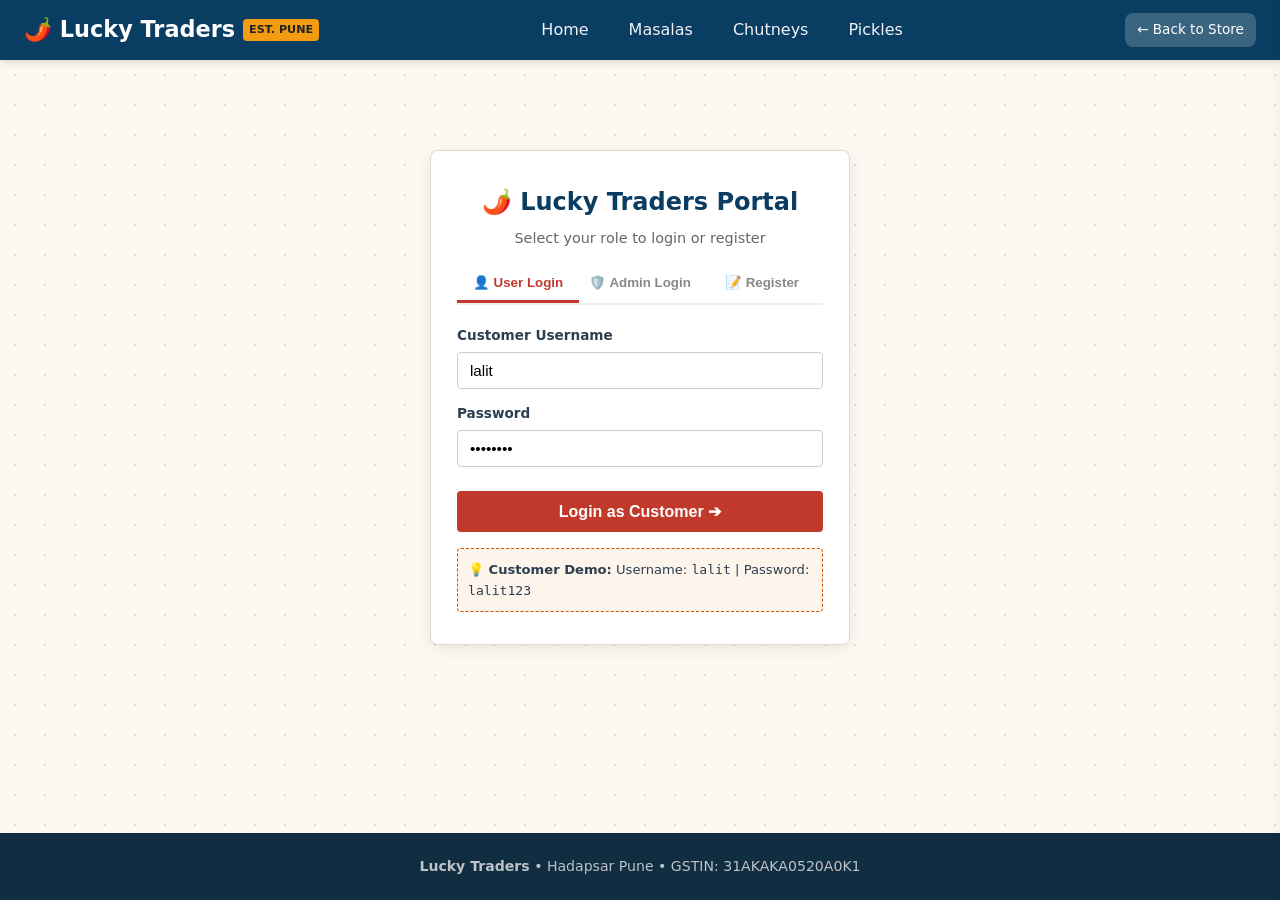
==== commit e0608903: "new" ====
--- a/admin.html
+++ b/admin.html
@@ -53,7 +53,7 @@
     </div>
   </div>
 
-  <!-- Admin Sub-Navigation Tabs matching User Requirements -->
+  <!-- Admin Sub-Navigation Tabs matching Viva Requirements -->
   <div class="admin-subnav">
     <button type="button" class="admin-tab-btn active" id="tab-btn-categories" onclick="showAdminSection('categories')">
       📁 Categories (Add & Remove)
@@ -80,27 +80,27 @@
 
     <!-- Add Category Form -->
     <div class="admin-form-card">
-      <h3 style="margin-bottom: 15px; color: var(--primary-color);">➕ Add New Category</h3>
+      <h3 style="margin-bottom: 12px; color: var(--primary);">➕ Add New Category</h3>
       <form onsubmit="handleAddCategory(event)">
         <div class="admin-form-grid">
           <div>
-            <label style="font-size:0.85rem; font-weight:600;">Category Name *</label>
+            <label style="font-size:0.82rem; font-weight:600;">Category Name *</label>
             <input type="text" id="cat-name" class="form-control" placeholder="e.g. Papad & Fryums" required>
           </div>
           <div>
-            <label style="font-size:0.85rem; font-weight:600;">Category Slug (URL) *</label>
+            <label style="font-size:0.82rem; font-weight:600;">Category Slug (URL) *</label>
             <input type="text" id="cat-slug" class="form-control" placeholder="e.g. papad" required>
           </div>
           <div>
-            <label style="font-size:0.85rem; font-weight:600;">Icon Emoji</label>
+            <label style="font-size:0.82rem; font-weight:600;">Icon Emoji</label>
             <input type="text" id="cat-icon" class="form-control" placeholder="e.g. 🍘" value="🍲">
           </div>
           <div style="grid-column: 1 / -1;">
-            <label style="font-size:0.85rem; font-weight:600;">Description</label>
+            <label style="font-size:0.82rem; font-weight:600;">Description</label>
             <input type="text" id="cat-desc" class="form-control" placeholder="Brief description of products in this category">
           </div>
         </div>
-        <button type="submit" id="btn-add-cat" class="btn-confirm-order" style="width: auto; padding: 10px 24px; margin-top: 15px;">
+        <button type="submit" class="btn-confirm-order" style="width: auto; padding: 9px 20px; margin-top: 12px;">
           ➕ Add Category to SQL
         </button>
       </form>
@@ -178,7 +178,7 @@
             <th>Total Amount</th>
             <th>Payment</th>
             <th>Status</th>
-            <th>Actions</th>
+            <th>Bill Receipt</th>
           </tr>
         </thead>
         <tbody id="orders-table-tbody">
@@ -199,39 +199,39 @@
 
     <!-- Add Product Form -->
     <div class="admin-form-card">
-      <h3 style="margin-bottom: 15px; color: var(--primary-color);">➕ Add New Product to Inventory</h3>
+      <h3 style="margin-bottom: 12px; color: var(--primary);">➕ Add New Product to Inventory</h3>
       <form onsubmit="handleAddProduct(event)">
         <div class="admin-form-grid">
           <div>
-            <label style="font-size:0.85rem; font-weight:600;">Category *</label>
+            <label style="font-size:0.82rem; font-weight:600;">Category *</label>
             <select id="prod-category" class="form-control" required></select>
           </div>
           <div>
-            <label style="font-size:0.85rem; font-weight:600;">Product Name *</label>
+            <label style="font-size:0.82rem; font-weight:600;">Product Name *</label>
             <input type="text" id="prod-name" class="form-control" placeholder="e.g. Sambar Masala" required>
           </div>
           <div>
-            <label style="font-size:0.85rem; font-weight:600;">Marathi Name</label>
+            <label style="font-size:0.82rem; font-weight:600;">Marathi Name</label>
             <input type="text" id="prod-marathi" class="form-control" placeholder="e.g. सांबार मसाला">
           </div>
           <div>
-            <label style="font-size:0.85rem; font-weight:600;">Price (1 Kg) *</label>
+            <label style="font-size:0.82rem; font-weight:600;">Price (1 Kg) *</label>
             <input type="number" id="prod-p1kg" class="form-control" placeholder="500" step="1" required>
           </div>
           <div>
-            <label style="font-size:0.85rem; font-weight:600;">Price (250 Gm) *</label>
+            <label style="font-size:0.82rem; font-weight:600;">Price (250 Gm) *</label>
             <input type="number" id="prod-p250g" class="form-control" placeholder="130" step="1" required>
           </div>
           <div>
-            <label style="font-size:0.85rem; font-weight:600;">Initial Stock Qty *</label>
+            <label style="font-size:0.82rem; font-weight:600;">Initial Stock Qty *</label>
             <input type="number" id="prod-stock" class="form-control" value="50" min="0" required>
           </div>
           <div style="grid-column: 1 / -1;">
-            <label style="font-size:0.85rem; font-weight:600;">Description</label>
-            <input type="text" id="prod-desc" class="form-control" placeholder="Aromatic blend of roasted lentils and spices">
+            <label style="font-size:0.82rem; font-weight:600;">Description</label>
+            <input type="text" id="prod-desc" class="form-control" placeholder="Aromatic blend of roasted spices">
           </div>
         </div>
-        <button type="submit" id="btn-add-prod" class="btn-confirm-order" style="width: auto; padding: 10px 24px; margin-top: 15px;">
+        <button type="submit" class="btn-confirm-order" style="width: auto; padding: 9px 20px; margin-top: 12px;">
           ➕ Save Product to SQL
         </button>
       </form>
@@ -248,7 +248,7 @@
             <th>Rate (1 Kg)</th>
             <th>Rate (250 Gm)</th>
             <th>Avail. Stock (Qty)</th>
-            <th>Stock Status</th>
+            <th>Status</th>
             <th>Actions</th>
           </tr>
         </thead>
@@ -262,7 +262,7 @@
 </main>
 
 <footer>
-  <p><b>Lucky Traders</b> • Hadapsar Pune, India • Admin Panel</p>
+  <p><b>Lucky Traders</b> • Hadapsar Pune • Admin Panel</p>
 </footer>
 
 <script src="app.js"></script>
@@ -288,16 +288,16 @@
 
     const sec = document.getElementById(`section-${secName}`);
     const tabBtn = document.getElementById(`tab-btn-${secName}`);
-
     if (sec) sec.classList.add('active');
     if (tabBtn) tabBtn.classList.add('active');
   }
 
+  // Load all 4 modules and KPI stats from SQL Backend
   async function loadAllAdminData() {
     if (!checkAdminAuth()) return;
 
     try {
-      // 1. Stats
+      // 1. KPI Stats
       const statsRes = await fetch(`${API_BASE}/admin/stats`);
       const statsData = await statsRes.json();
       if (statsData.success) {
@@ -346,7 +346,7 @@
     }
   }
 
-  // --- Category Functions ---
+  // Categories rendering & actions
   function renderCategories(cats) {
     const tbody = document.getElementById('categories-table-tbody');
     tbody.innerHTML = cats.map(c => `
@@ -356,7 +356,7 @@
         <td style="font-size:0.85rem; color:#555;">${c.description || '-'}</td>
         <td style="text-align:center;"><b>${c.product_count || 0}</b> items</td>
         <td>
-          <button class="btn-remove" style="padding:4px 8px; border:1px solid #e74c3c; border-radius:4px; font-size:0.8rem;" onclick="handleDeleteCategory(${c.id}, '${c.name}')">
+          <button class="btn-remove" style="border:1px solid #e74c3c; padding:3px 8px; border-radius:4px; font-size:0.8rem;" onclick="handleDeleteCategory(${c.id}, '${c.name}')">
             🗑️ Remove
           </button>
         </td>
@@ -386,7 +386,7 @@
       const data = await res.json();
       if (!data.success) throw new Error(data.error);
 
-      Cart.showToast(`Category "${name}" created in SQL!`);
+      Cart.showToast(`Category "${name}" added to SQL!`);
       document.getElementById('cat-name').value = '';
       document.getElementById('cat-slug').value = '';
       document.getElementById('cat-desc').value = '';
@@ -397,7 +397,7 @@
   }
 
   async function handleDeleteCategory(id, name) {
-    if (!confirm(`Are you sure you want to remove the category "${name}"? All associated products will also be removed from SQL.`)) return;
+    if (!confirm(`Are you sure you want to remove "${name}" and all associated products?`)) return;
 
     try {
       const res = await fetch(`${API_BASE}/admin/categories/${id}`, { method: 'DELETE' });
@@ -411,7 +411,7 @@
     }
   }
 
-  // --- Customer Data Functions ---
+  // Customers rendering
   function renderCustomers(customers) {
     const tbody = document.getElementById('customers-table-tbody');
     if (customers.length === 0) {
@@ -432,7 +432,7 @@
     `).join('');
   }
 
-  // --- Order Data Functions ---
+  // Orders rendering & status update
   function renderOrders(orders) {
     const tbody = document.getElementById('orders-table-tbody');
     if (orders.length === 0) {
@@ -464,7 +464,7 @@
             </select>
           </td>
           <td>
-            <a href="receipt.html?order=${encodeURIComponent(ord.order_number)}" target="_blank" class="btn-sm-order" style="text-decoration:none; display:inline-block;">
+            <a href="receipt.html?order=${encodeURIComponent(ord.order_number)}" target="_blank" class="btn-sm-order" style="display:inline-block;">
               🧾 View Bill
             </a>
           </td>
@@ -490,7 +490,7 @@
     }
   }
 
-  // --- Available Stock & Product Functions ---
+  // Available Stock & Product rendering
   function renderStock(products) {
     const tbody = document.getElementById('stock-table-tbody');
     tbody.innerHTML = products.map(prod => `
@@ -499,11 +499,11 @@
           <b>${prod.name}</b><br>
           <span style="font-size:0.8rem; color:#888;">${prod.marathi_name || ''}</span>
         </td>
-        <td><span class="badge-weight">${prod.category_name}</span></td>
+        <td><span style="background:#eee; padding:2px 6px; border-radius:4px; font-size:0.8rem;">${prod.category_name}</span></td>
         <td class="price-tag">₹${prod.price_1kg}</td>
         <td class="price-tag">₹${prod.price_250g}</td>
         <td>
-          <input type="number" id="stock-input-${prod.id}" value="${prod.stock_qty || 0}" min="0" style="width:70px; padding:4px; font-weight:bold; text-align:center;">
+          <input type="number" id="stock-input-${prod.id}" value="${prod.stock_qty || 0}" min="0" style="width:65px; padding:4px; font-weight:bold; text-align:center;">
         </td>
         <td>
           ${(prod.stock_qty > 0)
@@ -512,10 +512,8 @@
           }
         </td>
         <td>
-          <div class="table-action-btns">
-            <button class="btn-sm-order" style="background:#27ae60;" onclick="handleSaveStock(${prod.id})">💾 Save</button>
-            <button class="btn-remove" style="padding:4px 8px; border:1px solid #e74c3c; border-radius:4px; font-size:0.8rem;" onclick="handleDeleteProduct(${prod.id}, '${prod.name}')">🗑️ Delete</button>
-          </div>
+          <button class="btn-sm-order" style="background:#27ae60;" onclick="handleSaveStock(${prod.id})">💾 Save</button>
+          <button class="btn-remove" style="border:1px solid #e74c3c; padding:3px 8px; border-radius:4px; font-size:0.8rem;" onclick="handleDeleteProduct(${prod.id}, '${prod.name}')">🗑️ Delete</button>
         </td>
       </tr>
     `).join('');
@@ -523,10 +521,7 @@
 
   async function handleSaveStock(prodId) {
     const newQty = parseInt(document.getElementById(`stock-input-${prodId}`).value, 10);
-    if (isNaN(newQty) || newQty < 0) {
-      alert('Please enter a valid stock quantity.');
-      return;
-    }
+    if (isNaN(newQty) || newQty < 0) return alert('Enter valid quantity');
 
     try {
       const res = await fetch(`${API_BASE}/admin/products/${prodId}/stock`, {
@@ -558,15 +553,7 @@
       const res = await fetch(`${API_BASE}/admin/products`, {
         method: 'POST',
         headers: { 'Content-Type': 'application/json' },
-        body: JSON.stringify({
-          categoryId,
-          name,
-          marathiName,
-          price1kg,
-          price250g,
-          stockQty,
-          description
-        })
+        body: JSON.stringify({ categoryId, name, marathiName, price1kg, price250g, stockQty, description })
       });
       const data = await res.json();
       if (!data.success) throw new Error(data.error);
@@ -584,7 +571,7 @@
   }
 
   async function handleDeleteProduct(id, name) {
-    if (!confirm(`Are you sure you want to remove product "${name}" from store?`)) return;
+    if (!confirm(`Are you sure you want to remove "${name}" from store?`)) return;
 
     try {
       const res = await fetch(`${API_BASE}/admin/products/${id}`, { method: 'DELETE' });
--- a/style.css
+++ b/style.css
@@ -1,25 +1,20 @@
 /* ==========================================================
-   Lucky Traders - Master Stylesheet
-   Modern, Warm, Indian Gourmet Spice & Condiments Theme
+   Lucky Traders - Clean & Modular Master Stylesheet
+   Designed for College Project Viva & Student Demonstrations
    ========================================================== */
 
+/* 1. THEME VARIABLES & GLOBAL STYLES */
 :root {
-  --primary-color: #0a3d62;
+  --primary: #0a3d62;         /* Deep Navy Blue */
   --primary-hover: #072b46;
-  --accent-spice: #c0392b;
-  --accent-gold: #d35400;
-  --accent-yellow: #f39c12;
-  --bg-light: #fcf9f2;
-  --card-bg: #ffffff;
+  --accent-spice: #c0392b;    /* Warm Spice Chili Red */
+  --accent-gold: #d35400;     /* Turmeric Saffron Orange */
+  --accent-yellow: #f39c12;   /* Mustard Yellow */
+  --bg-page: #fcf9f2;         /* Creamy warm background */
   --text-dark: #2c3e50;
-  --text-muted: #666666;
-  --border-color: #e2d9cc;
-  --shadow-sm: 0 2px 8px rgba(0, 0, 0, 0.08);
-  --shadow-md: 0 4px 16px rgba(0, 0, 0, 0.12);
-  --shadow-lg: 0 10px 30px rgba(0, 0, 0, 0.16);
-  --radius-sm: 6px;
-  --radius-md: 10px;
-  --radius-lg: 16px;
+  --border: #e2d9cc;
+  --shadow: 0 4px 15px rgba(0, 0, 0, 0.08);
+  --radius: 8px;
 }
 
 * {
@@ -29,8 +24,8 @@
 }
 
 body {
-  font-family: 'Segoe UI', Tahoma, Geneva, Verdana, sans-serif;
-  background-color: var(--bg-light);
+  font-family: 'Segoe UI', system-ui, -apple-system, sans-serif;
+  background-color: var(--bg-page);
   color: var(--text-dark);
   line-height: 1.6;
   min-height: 100vh;
@@ -38,102 +33,82 @@
   flex-direction: column;
 }
 
-/* Background spice motif */
 body.with-bg {
-  background-image: radial-gradient(#eadbc8 1px, transparent 1px), radial-gradient(#eadbc8 1px, #fcf9f2 1px);
-  background-size: 40px 40px;
-  background-position: 0 0, 20px 20px;
-}
-
-/* ==========================================================
-   NAVBAR
-   ========================================================== */
+  background-image: radial-gradient(#eadbc8 1px, transparent 1px);
+  background-size: 30px 30px;
+}
+
+a { text-decoration: none; color: inherit; }
+
+/* 2. NAVIGATION BAR */
 .navbar {
   position: sticky;
   top: 0;
   z-index: 100;
+  background: var(--primary);
+  color: white;
   display: flex;
   justify-content: space-between;
   align-items: center;
-  background: var(--primary-color);
-  color: white;
-  padding: 12px 28px;
-  box-shadow: 0 3px 10px rgba(0, 0, 0, 0.2);
+  padding: 12px 24px;
+  box-shadow: 0 2px 8px rgba(0,0,0,0.15);
 }
 
 .nav-brand {
   display: flex;
   align-items: center;
-  gap: 10px;
-  text-decoration: none;
-  color: white;
-}
-
-.nav-brand h1 {
-  font-size: 1.5rem;
-  letter-spacing: 0.5px;
+  gap: 8px;
+  color: white;
   font-weight: 700;
 }
-
-.nav-brand span.subtitle {
-  font-size: 0.75rem;
+.nav-brand h1 { font-size: 1.4rem; }
+.nav-brand .subtitle {
+  font-size: 0.7rem;
   background: var(--accent-yellow);
   color: #222;
   padding: 2px 6px;
   border-radius: 4px;
-  font-weight: bold;
 }
 
 .nav-links {
   display: flex;
   list-style: none;
-  align-items: center;
-  gap: 18px;
-}
-
+  gap: 16px;
+  align-items: center;
+}
 .nav-links a {
   color: #f1f2f6;
-  text-decoration: none;
-  font-size: 0.95rem;
   font-weight: 500;
   padding: 6px 12px;
-  border-radius: var(--radius-sm);
-  transition: all 0.2s ease;
-}
-
-.nav-links a:hover,
-.nav-links a.active {
-  background: rgba(255, 255, 255, 0.15);
-  color: #ffffff;
+  border-radius: var(--radius);
+  transition: 0.2s;
+}
+.nav-links a:hover, .nav-links a.active {
+  background: rgba(255, 255, 255, 0.2);
+  color: white;
 }
 
 .nav-right {
   display: flex;
   align-items: center;
-  gap: 15px;
-}
-
+  gap: 12px;
+}
 .cart-btn {
-  position: relative;
   background: var(--accent-gold);
   color: white;
   border: none;
-  padding: 8px 14px;
+  padding: 8px 16px;
   border-radius: 20px;
   font-weight: 600;
   cursor: pointer;
   display: flex;
   align-items: center;
-  gap: 8px;
-  transition: background 0.2s;
-}
-
-.cart-btn:hover {
-  background: var(--accent-spice);
-}
-
+  gap: 6px;
+  transition: 0.2s;
+}
+.cart-btn:hover { background: var(--accent-spice); }
 .cart-count-badge {
-  background: #ffffff;
+  background: white;
   color: var(--accent-spice);
   font-size: 0.75rem;
   font-weight: bold;
@@ -145,78 +120,44 @@
   justify-content: center;
 }
 
-.user-nav {
-  display: flex;
-  align-items: center;
-  gap: 10px;
-  font-size: 0.9rem;
-}
-
-.user-greeting {
-  color: #ffdd99;
-}
-
+.user-nav { display: flex; align-items: center; gap: 8px; font-size: 0.9rem; }
+.user-greeting { color: #ffdd99; }
 .nav-admin-link {
-  background: #27ae60 !important;
-  color: white !important;
-  font-size: 0.8rem !important;
-  padding: 4px 10px !important;
-}
-
+  background: #27ae60;
+  color: white;
+  padding: 4px 10px;
+  border-radius: 4px;
+  font-size: 0.8rem;
+  font-weight: 600;
+}
 .nav-login-btn, .nav-logout-btn {
   background: rgba(255, 255, 255, 0.2);
   color: white;
   padding: 6px 12px;
-  border-radius: var(--radius-sm);
-  text-decoration: none;
+  border-radius: var(--radius);
   font-size: 0.85rem;
 }
 
-/* ==========================================================
-   HERO SECTION
-   ========================================================== */
+/* 3. HERO BANNER */
 .hero {
-  background: linear-gradient(rgba(10, 61, 98, 0.85), rgba(192, 57, 43, 0.85)),
+  background: linear-gradient(rgba(10, 61, 98, 0.88), rgba(192, 57, 43, 0.88)),
               url('https://images.unsplash.com/photo-1596040033229-a9821ebd058d?auto=format&fit=crop&w=1600&q=80') center/cover;
   color: white;
   text-align: center;
-  padding: 55px 20px 45px;
-  box-shadow: var(--shadow-sm);
-}
-
-.hero h2 {
-  font-size: 2.4rem;
-  margin-bottom: 12px;
-  text-shadow: 0 2px 4px rgba(0,0,0,0.4);
-}
-
-.hero p {
-  font-size: 1.15rem;
-  max-width: 700px;
-  margin: 0 auto 20px;
-  opacity: 0.95;
-}
-
-.hero-badges {
-  display: flex;
-  justify-content: center;
-  gap: 15px;
-  flex-wrap: wrap;
-  margin-top: 15px;
-}
-
+  padding: 50px 20px 40px;
+}
+.hero h2 { font-size: 2.2rem; margin-bottom: 10px; }
+.hero p { max-width: 680px; margin: 0 auto 16px; font-size: 1.1rem; opacity: 0.95; }
+.hero-badges { display: flex; justify-content: center; gap: 12px; flex-wrap: wrap; }
 .hero-badge-pill {
   background: rgba(255, 255, 255, 0.2);
-  backdrop-filter: blur(5px);
   padding: 6px 14px;
   border-radius: 20px;
   font-size: 0.85rem;
   border: 1px solid rgba(255, 255, 255, 0.3);
 }
 
-/* ==========================================================
-   PAGE CONTAINER & SECTIONS
-   ========================================================== */
+/* 4. MAIN CONTAINER & SECTION HEADERS */
 .container {
   max-width: 1200px;
   margin: 0 auto;
@@ -224,24 +165,39 @@
   flex: 1;
   width: 100%;
 }
-
-.section-header {
-  text-align: center;
-  margin-bottom: 30px;
-}
-
-.section-header h2 {
-  font-size: 2rem;
-  color: var(--primary-color);
-  margin-bottom: 8px;
-}
-
-.section-header p {
-  color: var(--text-muted);
-  font-size: 1rem;
-}
-
-/* Search and Filters Bar */
+.section-header { text-align: center; margin-bottom: 25px; }
+.section-header h2 { font-size: 1.8rem; color: var(--primary); margin-bottom: 6px; }
+.section-header p { color: #666; font-size: 0.95rem; }
+
+/* 5. CATEGORIES SHOWCASE GRID */
+.categories-grid {
+  display: grid;
+  grid-template-columns: repeat(auto-fit, minmax(280px, 1fr));
+  gap: 20px;
+  margin-bottom: 35px;
+}
+.category-card {
+  background: white;
+  border-radius: var(--radius);
+  border: 1px solid var(--border);
+  box-shadow: var(--shadow);
+  overflow: hidden;
+  transition: transform 0.2s, box-shadow 0.2s;
+  display: flex;
+  flex-direction: column;
+}
+.category-card:hover {
+  transform: translateY(-4px);
+  box-shadow: 0 8px 24px rgba(0,0,0,0.12);
+}
+.category-img-wrap { height: 160px; overflow: hidden; background: #eee; }
+.category-img-wrap img { width: 100%; height: 100%; object-fit: cover; }
+.category-card-body { padding: 18px; flex: 1; display: flex; flex-direction: column; }
+.category-card-body h3 { color: var(--accent-spice); font-size: 1.25rem; margin-bottom: 6px; }
+.category-card-body p { color: #555; font-size: 0.88rem; margin-bottom: 14px; flex: 1; }
+.category-card-btn { color: var(--primary); font-weight: 700; font-size: 0.85rem; }
+
+/* 6. SEARCH & FILTER BAR */
 .filter-bar {
   display: flex;
   justify-content: space-between;
@@ -249,543 +205,177 @@
   flex-wrap: wrap;
   gap: 15px;
   background: white;
-  padding: 16px 20px;
-  border-radius: var(--radius-md);
-  box-shadow: var(--shadow-sm);
+  padding: 14px 18px;
+  border-radius: var(--radius);
+  border: 1px solid var(--border);
+  box-shadow: var(--shadow);
   margin-bottom: 25px;
-  border: 1px solid var(--border-color);
-}
-
-.search-input-wrapper {
-  position: relative;
-  flex: 1;
-  min-width: 250px;
-}
-
+}
+.search-input-wrapper { display: flex; align-items: center; gap: 8px; flex: 1; min-width: 250px; }
 .search-input {
   width: 100%;
-  padding: 10px 14px 10px 38px;
+  padding: 9px 12px;
   border: 1px solid #ccc;
-  border-radius: var(--radius-sm);
+  border-radius: var(--radius);
+  outline: none;
   font-size: 0.95rem;
-  outline: none;
-}
-
-.search-input:focus {
-  border-color: var(--accent-gold);
-}
-
-.search-icon {
-  position: absolute;
-  left: 12px;
-  top: 50%;
-  transform: translateY(-50%);
-  color: #888;
-}
-
-.category-tabs {
-  display: flex;
-  gap: 8px;
-  flex-wrap: wrap;
-}
-
+}
+.search-input:focus { border-color: var(--accent-gold); }
+.category-tabs { display: flex; gap: 8px; flex-wrap: wrap; }
 .tab-btn {
   background: #f1f2f6;
   border: 1px solid #ddd;
-  padding: 8px 16px;
+  padding: 8px 14px;
   border-radius: 20px;
-  font-size: 0.9rem;
-  cursor: pointer;
-  transition: all 0.2s;
-  font-weight: 500;
-}
-
+  font-size: 0.88rem;
+  font-weight: 600;
+  cursor: pointer;
+  transition: 0.2s;
+}
 .tab-btn.active, .tab-btn:hover {
-  background: var(--accent-gold);
-  color: white;
-  border-color: var(--accent-gold);
-}
-
-/* ==========================================================
-   CATEGORY CARDS (HOME)
-   ========================================================== */
-.categories-grid {
-  display: grid;
-  grid-template-columns: repeat(auto-fit, minmax(280px, 1fr));
-  gap: 25px;
-  margin-bottom: 40px;
-}
-
-.category-card {
-  background: var(--card-bg);
-  border-radius: var(--radius-lg);
-  overflow: hidden;
-  box-shadow: var(--shadow-sm);
-  transition: transform 0.25s, box-shadow 0.25s;
-  text-decoration: none;
-  color: inherit;
-  border: 1px solid var(--border-color);
-  display: flex;
-  flex-direction: column;
-}
-
-.category-card:hover {
-  transform: translateY(-6px);
-  box-shadow: var(--shadow-md);
-}
-
-.category-img-wrap {
-  height: 180px;
-  overflow: hidden;
-  position: relative;
-}
-
-.category-img-wrap img {
-  width: 100%;
-  height: 100%;
-  object-fit: cover;
-  transition: transform 0.3s ease;
-}
-
-.category-card:hover .category-img-wrap img {
-  transform: scale(1.05);
-}
-
-.category-card-body {
-  padding: 20px;
-  text-align: center;
-  flex: 1;
-}
-
-.category-card-body h3 {
-  font-size: 1.4rem;
-  color: var(--primary-color);
-  margin-bottom: 8px;
-}
-
-.category-card-body p {
-  color: var(--text-muted);
-  font-size: 0.9rem;
-  margin-bottom: 15px;
-}
-
-.category-card-btn {
-  display: inline-block;
-  background: var(--primary-color);
-  color: white;
-  padding: 8px 16px;
-  border-radius: var(--radius-sm);
-  font-size: 0.85rem;
-  font-weight: 600;
-}
-
-/* ==========================================================
-   PRODUCT GRID & CARDS
-   ========================================================== */
+  background: var(--primary);
+  color: white;
+  border-color: var(--primary);
+}
+
+/* 7. PRODUCT GRID & CARD CARDS */
 .product-grid {
   display: grid;
   grid-template-columns: repeat(auto-fill, minmax(260px, 1fr));
-  gap: 24px;
-}
-
+  gap: 22px;
+}
 .product-card {
-  background: var(--card-bg);
-  border-radius: var(--radius-md);
-  border: 1px solid var(--border-color);
+  background: white;
+  border-radius: var(--radius);
+  border: 1px solid var(--border);
+  box-shadow: var(--shadow);
   overflow: hidden;
-  box-shadow: var(--shadow-sm);
   display: flex;
   flex-direction: column;
-  transition: transform 0.2s, box-shadow 0.2s;
-}
-
-.product-card:hover {
-  transform: translateY(-4px);
-  box-shadow: var(--shadow-md);
-}
-
+  transition: transform 0.2s;
+}
+.product-card:hover { transform: translateY(-3px); }
 .product-img-box {
-  height: 160px;
-  background: #eee;
   position: relative;
+  height: 180px;
+  background: #f8f8f8;
   overflow: hidden;
 }
-
 .product-img-box img {
   width: 100%;
   height: 100%;
   object-fit: cover;
 }
-
 .badge-featured {
   position: absolute;
   top: 10px;
-  right: 10px;
-  background: var(--accent-spice);
-  color: white;
-  font-size: 0.7rem;
+  left: 10px;
+  background: #f39c12;
+  color: white;
+  font-size: 0.72rem;
+  font-weight: bold;
   padding: 3px 8px;
-  border-radius: 12px;
-  font-weight: bold;
-}
-
-.product-info {
-  padding: 16px;
-  flex: 1;
-  display: flex;
-  flex-direction: column;
-}
-
-.product-title {
-  font-size: 1.15rem;
-  font-weight: 700;
-  color: var(--primary-color);
-  margin-bottom: 4px;
-}
-
-.product-marathi {
-  font-size: 0.85rem;
-  color: var(--accent-gold);
-  font-weight: 600;
-  margin-bottom: 8px;
-}
-
-.product-desc {
-  font-size: 0.85rem;
-  color: var(--text-muted);
-  margin-bottom: 14px;
-  flex: 1;
-}
+  border-radius: 4px;
+}
+.product-info { padding: 16px; flex: 1; display: flex; flex-direction: column; }
+.product-title { color: var(--accent-spice); font-size: 1.15rem; margin-bottom: 2px; }
+.product-english-sub { font-size: 0.85rem; color: #555; font-weight: 600; margin-bottom: 8px; }
+.product-desc { font-size: 0.85rem; color: #666; margin-bottom: 12px; flex: 1; }
 
 .weight-selector {
   display: flex;
   gap: 6px;
   margin-bottom: 12px;
 }
-
 .weight-option {
   flex: 1;
+  padding: 6px 8px;
+  font-size: 0.82rem;
+  font-weight: 600;
   border: 1px solid #ccc;
-  background: #f8f9fa;
-  padding: 6px 4px;
-  font-size: 0.8rem;
-  border-radius: var(--radius-sm);
-  cursor: pointer;
-  text-align: center;
-  font-weight: 600;
-  color: var(--text-dark);
-}
-
+  background: #fafafa;
+  border-radius: 4px;
+  cursor: pointer;
+  transition: 0.2s;
+}
 .weight-option.selected {
-  background: var(--primary-color);
-  color: white;
-  border-color: var(--primary-color);
+  background: var(--accent-spice);
+  color: white;
+  border-color: var(--accent-spice);
 }
 
 .product-price-box {
   display: flex;
-  justify-content: space-between;
   align-items: baseline;
-  margin-bottom: 12px;
-}
-
-.product-price {
-  font-size: 1.3rem;
-  font-weight: 800;
-  color: var(--accent-spice);
-}
-
-.product-price-sub {
-  font-size: 0.8rem;
-  color: #777;
-}
-
-.card-actions {
-  display: flex;
-  gap: 8px;
-}
-
+  gap: 6px;
+  margin-bottom: 14px;
+}
+.product-price { font-size: 1.35rem; font-weight: 800; color: var(--text-dark); }
+.product-price-sub { font-size: 0.8rem; color: #888; }
+
+.card-actions { display: flex; gap: 8px; }
 .btn-add-cart {
   flex: 1;
   background: var(--accent-gold);
   color: white;
   border: none;
-  padding: 8px;
-  border-radius: var(--radius-sm);
+  padding: 9px;
+  border-radius: 4px;
   font-weight: 600;
   cursor: pointer;
   font-size: 0.85rem;
-  transition: background 0.2s;
-}
-
-.btn-add-cart:hover {
-  background: #ba4a00;
-}
-
+  transition: 0.2s;
+}
+.btn-add-cart:hover { background: #ba4a00; }
 .btn-buy-now {
-  background: var(--primary-color);
+  background: var(--primary);
   color: white;
   border: none;
-  padding: 8px 12px;
-  border-radius: var(--radius-sm);
+  padding: 9px 14px;
+  border-radius: 4px;
   font-weight: 600;
   cursor: pointer;
   font-size: 0.85rem;
-  transition: background 0.2s;
-}
-
-.btn-buy-now:hover {
-  background: var(--primary-hover);
-}
-
-/* ==========================================================
-   PRICE TABLES (Masalas, Chutneys, Pickles pages)
-   ========================================================== */
+  transition: 0.2s;
+}
+.btn-buy-now:hover { background: var(--primary-hover); }
+
+/* 8. TABLES (Masalas, Chutneys, Pickles, Admin) */
 .table-container {
   background: white;
-  border-radius: var(--radius-md);
+  border-radius: var(--radius);
   overflow-x: auto;
-  -webkit-overflow-scrolling: touch;
-  box-shadow: var(--shadow-sm);
-  border: 1px solid var(--border-color);
-  margin-bottom: 30px;
-  width: 100%;
-}
-
+  box-shadow: var(--shadow);
+  border: 1px solid var(--border);
+  margin-bottom: 25px;
+}
 table.spice-table {
   width: 100%;
   border-collapse: collapse;
   text-align: left;
 }
-
 table.spice-table caption {
   background: #fdf5eb;
-  padding: 14px 20px;
-  font-size: 1.3rem;
+  padding: 12px 18px;
+  font-size: 1.2rem;
   font-weight: 700;
-  color: var(--primary-color);
+  color: var(--primary);
   text-align: left;
-  border-bottom: 1px solid var(--border-color);
-}
-
+  border-bottom: 1px solid var(--border);
+}
 table.spice-table th {
   background: #f4a261;
   color: #1e272c;
-  padding: 12px 16px;
-  font-size: 0.95rem;
+  padding: 11px 14px;
+  font-size: 0.9rem;
   font-weight: 700;
-  border: 1px solid #e09250;
-}
-
+}
 table.spice-table td {
-  padding: 12px 16px;
+  padding: 11px 14px;
   border-bottom: 1px solid #eee;
-  font-size: 0.92rem;
-  color: var(--text-dark);
-}
-
-table.spice-table tr:hover {
-  background-color: #faf5ee;
-}
-
-.price-tag {
-  font-weight: 700;
-  color: var(--accent-spice);
-}
-
-.table-action-btns {
-  display: flex;
-  gap: 6px;
-  flex-wrap: wrap;
-  align-items: center;
-}
-
-.btn-sm-order {
-  background: var(--primary-color);
-  color: white;
-  border: none;
-  padding: 5px 10px;
-  border-radius: var(--radius-sm);
-  font-size: 0.78rem;
-  cursor: pointer;
-  font-weight: 600;
-}
-
-.btn-sm-order:hover {
-  background: var(--primary-hover);
-}
-
-/* ==========================================================
-   CART DRAWER & OVERLAY
-   ========================================================== */
-.cart-overlay {
-  position: fixed;
-  top: 0;
-  left: 0;
-  width: 100%;
-  height: 100%;
-  background: rgba(0, 0, 0, 0.5);
-  backdrop-filter: blur(2px);
-  z-index: 1000;
-  opacity: 0;
-  visibility: hidden;
-  transition: all 0.3s ease;
-}
-
-.cart-overlay.open {
-  opacity: 1;
-  visibility: visible;
-}
-
-.cart-drawer {
-  position: fixed;
-  top: 0;
-  right: -420px;
-  width: 400px;
-  max-width: 90vw;
-  height: 100%;
-  background: white;
-  z-index: 1001;
-  box-shadow: -5px 0 25px rgba(0, 0, 0, 0.2);
-  display: flex;
-  flex-direction: column;
-  transition: right 0.3s ease;
-}
-
-.cart-drawer.open {
-  right: 0;
-}
-
-.cart-drawer-header {
-  background: var(--primary-color);
-  color: white;
-  padding: 16px 20px;
-  display: flex;
-  justify-content: space-between;
-  align-items: center;
-}
-
-.cart-drawer-header h3 {
-  font-size: 1.2rem;
-  margin: 0;
-}
-
-.close-drawer-btn {
-  background: none;
-  border: none;
-  color: white;
-  font-size: 1.5rem;
-  cursor: pointer;
-}
-
-.cart-drawer-items {
-  flex: 1;
-  overflow-y: auto;
-  padding: 15px 20px;
-}
-
-.cart-item {
-  display: flex;
-  align-items: center;
-  gap: 12px;
-  padding: 12px 0;
-  border-bottom: 1px solid #eee;
-}
-
-.cart-item-img-wrapper {
-  width: 55px;
-  height: 55px;
-  flex-shrink: 0;
-  border-radius: 8px;
-  overflow: hidden;
-  border: 1px solid #e2d9cc;
-  box-shadow: 0 2px 4px rgba(0,0,0,0.08);
-  background: #fdf5eb;
-}
-
-.cart-item-img {
-  width: 100%;
-  height: 100%;
-  object-fit: cover;
-  display: block;
-}
-
-.cart-item-details {
-  flex: 1;
-  min-width: 0;
-}
-
-.cart-item-name {
-  font-size: 0.92rem;
-  line-height: 1.25;
-  margin-bottom: 2px;
-}
-
-.cart-marathi-name {
-  font-size: 0.95rem;
-  font-weight: 700;
-  color: var(--accent-spice);
-}
-
-.cart-english-name {
-  font-size: 0.8rem;
-  color: #666;
-  font-weight: 500;
-}
-
-.cart-item-weight {
-  font-size: 0.8rem;
-  color: #666;
-  margin: 3px 0;
-}
-
-.badge-weight {
-  background: #f1f2f6;
-  padding: 2px 6px;
-  border-radius: 4px;
-  border: 1px solid #ddd;
-}
-
-.cart-item-qty-controls {
-  display: flex;
-  align-items: center;
-  gap: 8px;
-  margin-top: 6px;
-}
-
-.btn-qty {
-  width: 24px;
-  height: 24px;
-  border: 1px solid #ccc;
-  background: #f8f9fa;
-  border-radius: 4px;
-  cursor: pointer;
-  font-weight: bold;
-}
-
-.qty-num {
   font-size: 0.9rem;
-  font-weight: 600;
-  min-width: 18px;
-  text-align: center;
-}
-
-.btn-remove {
-  background: none;
-  border: none;
-  cursor: pointer;
-  font-size: 0.9rem;
-  margin-left: 8px;
-  color: #e74c3c;
-}
-
-.cart-item-subtotal {
-  font-weight: 800;
-  color: var(--accent-spice);
-  font-size: 1rem;
-  white-space: nowrap;
-}
-
+}
+table.spice-table tr:hover { background-color: #faf5ee; }
 .table-prod-img {
   width: 44px;
   height: 44px;
@@ -793,68 +383,133 @@
   object-fit: cover;
   border: 1px solid #ddd;
   vertical-align: middle;
-  margin-right: 10px;
-}
-
-
+  margin-right: 8px;
+}
+.price-tag { font-weight: 700; color: var(--accent-spice); }
+.btn-sm-order {
+  background: var(--primary);
+  color: white;
+  border: none;
+  padding: 5px 10px;
+  border-radius: 4px;
+  font-size: 0.78rem;
+  cursor: pointer;
+  font-weight: 600;
+  margin-right: 4px;
+}
+.btn-sm-order:hover { background: var(--primary-hover); }
+
+/* 9. CART DRAWER & OVERLAY */
+.cart-overlay {
+  position: fixed;
+  top: 0; left: 0; width: 100%; height: 100%;
+  background: rgba(0,0,0,0.5);
+  backdrop-filter: blur(2px);
+  z-index: 1000;
+  opacity: 0;
+  visibility: hidden;
+  transition: 0.3s ease;
+}
+.cart-overlay.open { opacity: 1; visibility: visible; }
+.cart-drawer {
+  position: fixed;
+  top: 0; right: -420px;
+  width: 400px; max-width: 90vw; height: 100%;
+  background: white;
+  z-index: 1001;
+  box-shadow: -5px 0 25px rgba(0,0,0,0.2);
+  display: flex;
+  flex-direction: column;
+  transition: right 0.3s ease;
+}
+.cart-drawer.open { right: 0; }
+.cart-drawer-header {
+  background: var(--primary);
+  color: white;
+  padding: 16px 20px;
+  display: flex;
+  justify-content: space-between;
+  align-items: center;
+}
+.close-drawer-btn {
+  background: none; border: none; color: white;
+  font-size: 1.5rem; cursor: pointer;
+}
+.cart-drawer-items {
+  flex: 1;
+  overflow-y: auto;
+  padding: 15px 20px;
+}
+.cart-item {
+  display: flex;
+  align-items: center;
+  gap: 12px;
+  padding: 12px 0;
+  border-bottom: 1px solid #eee;
+}
+.cart-item-img-wrapper {
+  width: 52px; height: 52px;
+  border-radius: 6px;
+  overflow: hidden;
+  border: 1px solid #ddd;
+  flex-shrink: 0;
+}
+.cart-item-img { width: 100%; height: 100%; object-fit: cover; }
+.cart-item-details { flex: 1; min-width: 0; }
+.cart-marathi-name { font-weight: 700; color: var(--accent-spice); font-size: 0.92rem; }
+.cart-english-name { font-size: 0.8rem; color: #666; }
+.cart-item-qty-controls { display: flex; align-items: center; gap: 8px; margin-top: 5px; }
+.btn-qty {
+  width: 24px; height: 24px;
+  border: 1px solid #ccc;
+  background: #f8f9fa;
+  border-radius: 4px;
+  cursor: pointer;
+  font-weight: bold;
+}
+.btn-remove {
+  background: none; border: none; cursor: pointer;
+  font-size: 0.9rem; margin-left: 6px; color: #e74c3c;
+}
+.cart-item-subtotal {
+  font-weight: 800; color: var(--accent-spice);
+  font-size: 1rem; white-space: nowrap;
+}
 .cart-drawer-footer {
   background: #fafafa;
   border-top: 1px solid #eee;
   padding: 18px 20px;
 }
-
 .cart-calc-row {
-  display: flex;
-  justify-content: space-between;
-  font-size: 0.9rem;
-  margin-bottom: 6px;
-  color: #555;
-}
-
+  display: flex; justify-content: space-between;
+  font-size: 0.9rem; margin-bottom: 5px; color: #555;
+}
 .cart-calc-total {
-  display: flex;
-  justify-content: space-between;
-  font-size: 1.25rem;
-  font-weight: 800;
-  color: var(--accent-spice);
+  display: flex; justify-content: space-between;
+  font-size: 1.25rem; font-weight: 800; color: var(--accent-spice);
   border-top: 1px dashed #ccc;
-  padding-top: 10px;
-  margin-top: 8px;
-  margin-bottom: 15px;
-}
-
+  padding-top: 10px; margin-top: 8px; margin-bottom: 14px;
+}
 .btn-checkout {
   width: 100%;
   background: #27ae60;
   color: white;
   border: none;
   padding: 12px;
-  border-radius: var(--radius-sm);
-  font-size: 1.05rem;
+  border-radius: 4px;
+  font-size: 1rem;
   font-weight: 700;
   cursor: pointer;
-  transition: background 0.2s;
-}
-
-.btn-checkout:hover {
-  background: #219653;
-}
-
-.btn-checkout:disabled {
-  background: #ccc;
-  cursor: not-allowed;
-}
-
-/* ==========================================================
-   CHECKOUT MODAL
-   ========================================================== */
+  transition: 0.2s;
+}
+.btn-checkout:hover { background: #219653; }
+.btn-checkout:disabled { background: #ccc; cursor: not-allowed; }
+
+/* 10. CHECKOUT MODAL */
 .modal {
   position: fixed;
-  top: 0;
-  left: 0;
-  width: 100%;
-  height: 100%;
-  background: rgba(0, 0, 0, 0.6);
+  top: 0; left: 0; width: 100%; height: 100%;
+  background: rgba(0,0,0,0.6);
   backdrop-filter: blur(4px);
   z-index: 1050;
   display: flex;
@@ -862,702 +517,212 @@
   align-items: center;
   opacity: 0;
   visibility: hidden;
-  transition: all 0.25s ease;
+  transition: 0.25s ease;
   padding: 20px;
 }
-
-.modal.open {
-  opacity: 1;
-  visibility: visible;
-}
-
+.modal.open { opacity: 1; visibility: visible; }
 .modal-content {
   background: white;
-  width: 480px;
-  max-width: 95vw;
-  max-height: 90vh;
+  width: 480px; max-width: 95vw; max-height: 90vh;
   overflow-y: auto;
-  border-radius: var(--radius-md);
-  box-shadow: var(--shadow-lg);
-  padding: 28px;
-  position: relative;
-}
-
+  border-radius: var(--radius);
+  box-shadow: 0 10px 30px rgba(0,0,0,0.2);
+  padding: 26px;
+}
 .modal-header {
-  display: flex;
-  justify-content: space-between;
-  align-items: center;
-  margin-bottom: 18px;
-  border-bottom: 1px solid #eee;
-  padding-bottom: 12px;
-}
-
-.modal-header h2 {
-  font-size: 1.35rem;
-  color: var(--primary-color);
-  margin: 0;
-}
-
-.close-modal-btn {
-  background: none;
-  border: none;
-  font-size: 1.5rem;
-  cursor: pointer;
-  color: #888;
-}
-
-.form-group {
-  margin-bottom: 14px;
-}
-
-.form-group label {
-  display: block;
-  font-size: 0.85rem;
-  font-weight: 600;
-  color: #333;
-  margin-bottom: 5px;
-}
-
+  display: flex; justify-content: space-between; align-items: center;
+  margin-bottom: 16px; border-bottom: 1px solid #eee; padding-bottom: 10px;
+}
+.modal-header h2 { font-size: 1.3rem; color: var(--primary); }
+.close-modal-btn { background: none; border: none; font-size: 1.5rem; cursor: pointer; color: #888; }
+.form-group { margin-bottom: 14px; }
+.form-group label { display: block; font-size: 0.85rem; font-weight: 600; margin-bottom: 5px; }
 .form-control {
   width: 100%;
-  padding: 10px 12px;
+  padding: 9px 12px;
   border: 1px solid #ccc;
-  border-radius: var(--radius-sm);
+  border-radius: 4px;
   font-size: 0.95rem;
   outline: none;
 }
-
-.form-control:focus {
-  border-color: var(--accent-gold);
-}
-
+.form-control:focus { border-color: var(--accent-gold); }
 .checkout-summary-box {
   background: #fdf5eb;
   border: 1px solid #f7dfc0;
-  border-radius: var(--radius-sm);
-  padding: 12px 14px;
-  margin-bottom: 16px;
-}
-
+  border-radius: 4px;
+  padding: 12px;
+  margin-bottom: 15px;
+}
 .btn-confirm-order {
   width: 100%;
   background: var(--accent-spice);
   color: white;
   border: none;
   padding: 12px;
-  border-radius: var(--radius-sm);
-  font-size: 1.05rem;
+  border-radius: 4px;
+  font-size: 1rem;
   font-weight: 700;
   cursor: pointer;
-  transition: background 0.2s;
-}
-
-.btn-confirm-order:hover {
-  background: #a93226;
-}
-
-/* ==========================================================
-   RECEIPT INVOICE STYLING
-   ========================================================== */
-.receipt-wrapper {
-  max-width: 480px;
-  margin: 30px auto;
-  padding: 15px;
-}
-
+}
+.btn-confirm-order:hover { background: #a93226; }
+
+/* 11. INVOICE RECEIPT */
+.receipt-wrapper { max-width: 480px; margin: 30px auto; padding: 15px; }
 .receipt-card {
-  background: #ffffff;
+  background: white;
   border: 1px solid #d5dbdb;
   border-radius: 8px;
-  padding: 25px;
-  box-shadow: var(--shadow-md);
+  padding: 24px;
+  box-shadow: var(--shadow);
   font-family: 'Courier New', Courier, monospace;
 }
-
 .receipt-header {
   text-align: center;
   border-bottom: 1px dashed #333;
-  padding-bottom: 14px;
-  margin-bottom: 15px;
-}
-
-.receipt-header h2 {
-  font-size: 1.5rem;
-  font-weight: bold;
-  color: #111;
-  margin-bottom: 4px;
-}
-
-.receipt-header p {
-  font-size: 0.85rem;
-  color: #444;
-  margin: 2px 0;
-}
-
-.receipt-meta {
-  display: flex;
-  justify-content: space-between;
-  font-size: 0.88rem;
-  margin-bottom: 12px;
-}
-
+  padding-bottom: 12px;
+  margin-bottom: 14px;
+}
+.receipt-meta { display: flex; justify-content: space-between; font-size: 0.88rem; margin-bottom: 12px; }
 .receipt-customer-box {
   background: #f8f9fa;
   padding: 10px;
   border-radius: 4px;
   font-size: 0.85rem;
-  margin-bottom: 15px;
-  border-left: 3px solid var(--primary-color);
-}
-
-.receipt-items-table {
-  width: 100%;
-  border-collapse: collapse;
-  margin-bottom: 15px;
-}
-
-.receipt-items-table th {
-  text-align: left;
-  border-bottom: 1px dashed #333;
-  padding: 6px 0;
-  font-size: 0.88rem;
-}
-
-.receipt-items-table td {
-  padding: 6px 0;
-  font-size: 0.88rem;
-}
-
-.receipt-items-table td:last-child,
-.receipt-items-table th:last-child {
-  text-align: right;
-}
-
-.receipt-totals {
-  border-top: 1px dashed #333;
-  padding-top: 10px;
-  margin-bottom: 15px;
-}
-
-.receipt-totals-row {
-  display: flex;
-  justify-content: space-between;
-  font-size: 0.9rem;
-  margin: 4px 0;
-}
-
-.receipt-grand-total {
-  font-size: 1.15rem;
-  font-weight: bold;
-  border-top: 1px solid #333;
-  padding-top: 6px;
-  margin-top: 6px;
-}
-
+  margin-bottom: 14px;
+  border-left: 3px solid var(--primary);
+}
+.receipt-items-table { width: 100%; border-collapse: collapse; margin-bottom: 14px; }
+.receipt-items-table th { border-bottom: 1px dashed #333; padding: 6px 0; font-size: 0.88rem; text-align: left; }
+.receipt-items-table td { padding: 6px 0; font-size: 0.88rem; }
+.receipt-totals { border-top: 1px dashed #333; padding-top: 10px; margin-bottom: 15px; }
+.receipt-totals-row { display: flex; justify-content: space-between; font-size: 0.9rem; margin: 4px 0; }
+.receipt-grand-total { font-size: 1.15rem; font-weight: bold; border-top: 1px solid #333; padding-top: 6px; }
 .receipt-status-badge {
-  display: inline-block;
-  background: #27ae60;
-  color: white;
-  padding: 4px 10px;
-  border-radius: 12px;
-  font-size: 0.75rem;
-  font-weight: bold;
-  margin-top: 6px;
-}
-
-.receipt-footer {
+  background: #27ae60; color: white; padding: 3px 10px;
+  border-radius: 12px; font-size: 0.75rem; font-weight: bold;
+}
+.receipt-footer { text-align: center; border-top: 1px dashed #333; padding-top: 14px; font-size: 0.82rem; color: #555; }
+.receipt-actions { display: flex; gap: 10px; margin-top: 18px; }
+.btn-print {
+  flex: 1; background: var(--primary); color: white; border: none;
+  padding: 10px; border-radius: 4px; font-weight: bold; cursor: pointer;
+}
+.btn-home {
+  flex: 1; background: #7f8c8d; color: white; border: none;
+  padding: 10px; border-radius: 4px; font-weight: bold; cursor: pointer; text-align: center;
+}
+
+/* 12. AUTH (LOGIN & REGISTER) */
+.auth-wrapper {
+  min-height: 75vh;
+  display: flex;
+  justify-content: center;
+  align-items: center;
+  padding: 30px 15px;
+}
+.auth-card {
+  background: white;
+  width: 420px; max-width: 95vw;
+  padding: 32px 26px;
+  border-radius: var(--radius);
+  box-shadow: var(--shadow);
+  border: 1px solid var(--border);
   text-align: center;
-  border-top: 1px dashed #333;
-  padding-top: 15px;
-  font-size: 0.85rem;
-  color: #555;
-}
-
-.receipt-actions {
-  display: flex;
-  gap: 10px;
-  margin-top: 20px;
-}
-
-.btn-print {
-  flex: 1;
-  background: var(--primary-color);
-  color: white;
-  border: none;
-  padding: 10px;
-  border-radius: var(--radius-sm);
-  font-weight: bold;
-  cursor: pointer;
-  text-align: center;
-}
-
-.btn-home {
-  flex: 1;
-  background: #7f8c8d;
-  color: white;
-  border: none;
-  padding: 10px;
-  border-radius: var(--radius-sm);
-  font-weight: bold;
-  cursor: pointer;
-  text-decoration: none;
-  text-align: center;
-}
-
-/* ==========================================================
-   LOGIN / REGISTER PAGE
-   ========================================================== */
-.auth-wrapper {
-  min-height: 80vh;
-  display: flex;
-  justify-content: center;
-  align-items: center;
-  padding: 30px 15px;
-}
-
-.auth-card {
-  background: white;
-  width: 400px;
-  max-width: 95vw;
-  padding: 35px 30px;
-  border-radius: var(--radius-md);
-  box-shadow: var(--shadow-md);
-  border: 1px solid var(--border-color);
-  text-align: center;
-}
-
-.auth-card h2 {
-  color: var(--primary-color);
-  margin-bottom: 6px;
-  font-size: 1.6rem;
-}
-
-.auth-tabs {
-  display: flex;
-  border-bottom: 2px solid #eee;
-  margin-bottom: 20px;
-  margin-top: 15px;
-}
-
+}
+.auth-card h2 { color: var(--primary); margin-bottom: 6px; font-size: 1.5rem; }
+.auth-tabs { display: flex; border-bottom: 2px solid #eee; margin: 15px 0 20px; }
 .auth-tab-btn {
-  flex: 1;
-  padding: 10px;
-  background: none;
-  border: none;
-  font-weight: bold;
-  color: #888;
-  cursor: pointer;
+  flex: 1; padding: 10px; background: none; border: none;
+  font-weight: bold; color: #888; cursor: pointer;
   border-bottom: 3px solid transparent;
 }
-
-.auth-tab-btn.active {
-  color: var(--accent-spice);
-  border-bottom-color: var(--accent-spice);
-}
-
+.auth-tab-btn.active { color: var(--accent-spice); border-bottom-color: var(--accent-spice); }
 .auth-submit-btn {
-  width: 100%;
-  background: var(--primary-color);
-  color: white;
-  border: none;
-  padding: 12px;
-  border-radius: var(--radius-sm);
-  font-size: 1rem;
-  font-weight: bold;
-  cursor: pointer;
-  margin-top: 10px;
-  transition: background 0.2s;
-}
-
-.auth-submit-btn:hover {
-  background: var(--primary-hover);
-}
-
-/* Demo accounts tip box */
+  width: 100%; background: var(--primary); color: white; border: none;
+  padding: 11px; border-radius: 4px; font-size: 1rem; font-weight: bold;
+  cursor: pointer; margin-top: 10px;
+}
 .demo-accounts-box {
-  background: #fdf5eb;
-  border: 1px dashed var(--accent-gold);
-  border-radius: var(--radius-sm);
-  padding: 10px;
-  margin-top: 18px;
-  font-size: 0.8rem;
-  text-align: left;
-}
-
-/* ==========================================================
-   ADMIN DASHBOARD
-   ========================================================== */
-.admin-subnav {
-  display: flex;
-  gap: 10px;
-  margin-bottom: 25px;
-  flex-wrap: wrap;
-  border-bottom: 2px solid #e2d9cc;
-  padding-bottom: 12px;
-}
-
-.admin-tab-btn {
-  background: white;
-  border: 1px solid #ccc;
-  padding: 10px 18px;
-  border-radius: 8px;
-  font-weight: 600;
-  cursor: pointer;
-  font-size: 0.95rem;
-  transition: all 0.2s;
-  display: flex;
-  align-items: center;
-  gap: 6px;
-}
-
-.admin-tab-btn.active {
-  background: #112d42;
-  color: white;
-  border-color: #112d42;
-}
-
-.admin-tab-btn:hover:not(.active) {
-  background: #f1f2f6;
-}
-
-.admin-section {
-  display: none;
-}
-
-.admin-section.active {
-  display: block;
-}
-
-.admin-form-card {
-  background: white;
-  padding: 22px;
-  border-radius: 10px;
-  border: 1px solid var(--border-color);
-  box-shadow: var(--shadow-sm);
-  margin-bottom: 25px;
-}
-
-.admin-form-grid {
-  display: grid;
-  grid-template-columns: repeat(auto-fit, minmax(200px, 1fr));
-  gap: 15px;
-}
-
+  background: #fdf5eb; border: 1px dashed var(--accent-gold);
+  border-radius: 4px; padding: 10px; margin-top: 16px;
+  font-size: 0.82rem; text-align: left;
+}
+
+/* 13. ADMIN PORTAL */
 .admin-stats-grid {
   display: grid;
   grid-template-columns: repeat(auto-fit, minmax(200px, 1fr));
-  gap: 18px;
-  margin-bottom: 28px;
-}
-
+  gap: 16px;
+  margin-bottom: 25px;
+}
 .stat-card {
-  background: white;
-  padding: 20px;
-  border-radius: var(--radius-md);
-  border: 1px solid var(--border-color);
-  box-shadow: var(--shadow-sm);
-  text-align: center;
-}
-
-.stat-card-num {
-  font-size: 2rem;
-  font-weight: 800;
-  color: var(--accent-spice);
-  margin: 6px 0;
-}
-
-.stat-card-label {
-  font-size: 0.85rem;
-  color: #777;
-  text-transform: uppercase;
-  letter-spacing: 0.5px;
-}
-
-.badge-status {
-  padding: 4px 8px;
-  border-radius: 12px;
-  font-size: 0.75rem;
-  font-weight: bold;
-  display: inline-block;
-}
-
+  background: white; padding: 18px; border-radius: var(--radius);
+  border: 1px solid var(--border); box-shadow: var(--shadow); text-align: center;
+}
+.stat-card-num { font-size: 1.8rem; font-weight: 800; color: var(--accent-spice); margin: 4px 0; }
+.stat-card-label { font-size: 0.82rem; color: #777; text-transform: uppercase; font-weight: 600; }
+.admin-subnav {
+  display: flex; gap: 8px; margin-bottom: 22px; flex-wrap: wrap;
+  border-bottom: 2px solid var(--border); padding-bottom: 10px;
+}
+.admin-tab-btn {
+  background: white; border: 1px solid #ccc; padding: 9px 16px;
+  border-radius: 6px; font-weight: 600; cursor: pointer; font-size: 0.9rem;
+}
+.admin-tab-btn.active { background: var(--primary); color: white; border-color: var(--primary); }
+.admin-section { display: none; }
+.admin-section.active { display: block; }
+.admin-form-card {
+  background: white; padding: 20px; border-radius: var(--radius);
+  border: 1px solid var(--border); box-shadow: var(--shadow); margin-bottom: 22px;
+}
+.admin-form-grid {
+  display: grid; grid-template-columns: repeat(auto-fit, minmax(200px, 1fr)); gap: 12px;
+}
+.badge-status { padding: 4px 8px; border-radius: 12px; font-size: 0.75rem; font-weight: bold; }
 .badge-Confirmed { background: #ffeaa7; color: #d35400; }
 .badge-Processing { background: #dff9fb; color: #0984e3; }
 .badge-Dispatched { background: #e8f8f5; color: #16a085; }
 .badge-Delivered { background: #d4edda; color: #155724; }
 .badge-Cancelled { background: #f8d7da; color: #721c24; }
 
-/* ==========================================================
-   TOAST NOTIFICATION
-   ========================================================== */
+/* 14. TOAST NOTIFICATION & FOOTER */
 .toast {
-  position: fixed;
-  bottom: 25px;
-  right: 25px;
-  background: #2c3e50;
-  color: white;
-  padding: 12px 20px;
-  border-radius: 8px;
-  box-shadow: var(--shadow-lg);
-  font-size: 0.9rem;
-  z-index: 2000;
-  opacity: 0;
-  transform: translateY(20px);
-  transition: all 0.3s ease;
-  pointer-events: none;
-}
-
-.toast.show {
-  opacity: 1;
-  transform: translateY(0);
-}
-
-/* ==========================================================
-   FOOTER
-   ========================================================== */
+  position: fixed; bottom: 25px; right: 25px;
+  background: #2c3e50; color: white; padding: 12px 20px;
+  border-radius: 6px; box-shadow: 0 4px 15px rgba(0,0,0,0.3);
+  font-size: 0.9rem; z-index: 2000; opacity: 0;
+  transform: translateY(20px); transition: 0.3s; pointer-events: none;
+}
+.toast.show { opacity: 1; transform: translateY(0); }
+
 footer {
-  background: #112d42;
-  color: #bdc3c7;
-  text-align: center;
-  padding: 25px 20px;
-  margin-top: auto;
-  font-size: 0.9rem;
-}
-
-footer a {
-  color: #f39c12;
-  text-decoration: none;
-}
-
-/* Print Styles */
+  background: #112d42; color: #bdc3c7;
+  text-align: center; padding: 22px 18px; margin-top: auto; font-size: 0.88rem;
+}
+footer a { color: var(--accent-yellow); }
+
+/* 15. RESPONSIVE DESIGN */
+@media (max-width: 768px) {
+  .navbar { flex-direction: column; align-items: stretch; gap: 10px; padding: 12px 16px; }
+  .nav-brand { justify-content: space-between; }
+  .nav-links { flex-wrap: wrap; justify-content: center; gap: 6px; }
+  .nav-right { justify-content: space-between; width: 100%; border-top: 1px solid rgba(255,255,255,0.15); padding-top: 8px; }
+  .hero h2 { font-size: 1.6rem; }
+  .product-grid { grid-template-columns: repeat(auto-fill, minmax(220px, 1fr)); }
+  .admin-subnav { gap: 6px; }
+  .admin-tab-btn { flex: 1 1 calc(50% - 6px); text-align: center; }
+}
+
+@media (max-width: 480px) {
+  .product-grid { grid-template-columns: 1fr; }
+  .cart-drawer { width: 100%; max-width: 100vw; right: -100vw; }
+  .cart-drawer.open { right: 0; }
+  .admin-stats-grid { grid-template-columns: 1fr; }
+}
+
 @media print {
-  .navbar, .btn-print, .btn-home, footer, .cart-overlay, .cart-drawer {
-    display: none !important;
-  }
-  body {
-    background: white !important;
-  }
-  .receipt-card {
-    box-shadow: none !important;
-    border: none !important;
-    width: 100% !important;
-  }
-}
-
-/* ==========================================================
-   COMPREHENSIVE RESPONSIVE DESIGN (Tablets & Mobile)
-   ========================================================== */
-
-/* Tablets & Smaller Laptops (<= 992px) */
-@media (max-width: 992px) {
-  .container {
-    padding: 20px 15px;
-  }
-  .hero h2 {
-    font-size: 2.1rem;
-  }
-  .admin-stats-grid {
-    grid-template-columns: repeat(2, 1fr);
-    gap: 15px;
-  }
-  .cart-drawer {
-    width: 380px;
-  }
-}
-
-/* Tablets & Large Phones (<= 768px) */
-@media (max-width: 768px) {
-  .navbar {
-    flex-direction: column;
-    align-items: stretch;
-    gap: 12px;
-    padding: 12px 16px;
-  }
-  .nav-brand {
-    justify-content: space-between;
-  }
-  .nav-links {
-    flex-wrap: wrap;
-    justify-content: center;
-    gap: 6px;
-    padding: 4px 0;
-  }
-  .nav-links a {
-    font-size: 0.9rem;
-    padding: 6px 10px;
-  }
-  .nav-right {
-    justify-content: space-between;
-    width: 100%;
-    border-top: 1px solid rgba(255, 255, 255, 0.15);
-    padding-top: 10px;
-  }
-
-  .hero {
-    padding: 40px 16px 30px;
-  }
-  .hero h2 {
-    font-size: 1.75rem;
-  }
-  .hero p {
-    font-size: 1rem;
-  }
-  .hero-badges {
-    gap: 8px;
-  }
-  .hero-badge {
-    font-size: 0.78rem;
-    padding: 5px 10px;
-  }
-
-  /* Filter and search bar */
-  .filter-bar {
-    flex-direction: column;
-    align-items: stretch;
-    padding: 14px;
-    gap: 12px;
-  }
-  .search-input-wrapper {
-    min-width: 100%;
-  }
-  .category-tabs {
-    overflow-x: auto;
-    flex-wrap: nowrap;
-    -webkit-overflow-scrolling: touch;
-    padding-bottom: 6px;
-  }
-  .tab-btn {
-    white-space: nowrap;
-    padding: 7px 14px;
-    font-size: 0.85rem;
-  }
-
-  /* Product Catalog Grid */
-  .products-grid, #product-grid-container {
-    grid-template-columns: repeat(auto-fill, minmax(220px, 1fr));
-    gap: 16px;
-  }
-  .product-info {
-    padding: 14px;
-  }
-  .product-title {
-    font-size: 1.1rem !important;
-  }
-
-  /* Tables: Ensure smooth horizontal touch scrolling without layout break */
-  .table-container {
-    overflow-x: auto;
-    -webkit-overflow-scrolling: touch;
-    margin-bottom: 20px;
-    border-radius: var(--radius-sm);
-  }
-  table.spice-table {
-    min-width: 650px;
-  }
-  table.spice-table th, table.spice-table td {
-    padding: 10px 12px;
-    font-size: 0.88rem;
-  }
-
-  /* Modal */
-  .modal-content {
-    width: 95vw;
-    padding: 20px 16px;
-    margin: 10px auto;
-  }
-
-  /* Admin Dashboard */
-  .admin-subnav {
-    gap: 8px;
-  }
-  .admin-tab-btn {
-    flex: 1 1 calc(50% - 8px);
-    font-size: 0.85rem;
-    padding: 8px 12px;
-    justify-content: center;
-    text-align: center;
-  }
-  .admin-form-grid {
-    grid-template-columns: 1fr;
-    gap: 12px;
-  }
-  .admin-stats-grid {
-    grid-template-columns: repeat(2, 1fr);
-    gap: 12px;
-  }
-  .stat-card {
-    padding: 14px 10px;
-  }
-  .stat-card-num {
-    font-size: 1.6rem;
-  }
-}
-
-/* Small Smartphones (<= 480px) */
-@media (max-width: 480px) {
-  .nav-brand h1 {
-    font-size: 1.25rem;
-  }
-  .nav-brand span.subtitle {
-    font-size: 0.7rem;
-  }
-  .cart-btn {
-    padding: 6px 12px;
-    font-size: 0.85rem;
-  }
-
-  .products-grid, #product-grid-container {
-    grid-template-columns: 1fr;
-    gap: 16px;
-  }
-
-  /* Cart Drawer takes full screen on mobile for optimal usability */
-  .cart-drawer {
-    width: 100%;
-    max-width: 100vw;
-    right: -100vw;
-  }
-  .cart-drawer.open {
-    right: 0;
-  }
-
-  .admin-stats-grid {
-    grid-template-columns: 1fr;
-  }
-  .admin-tab-btn {
-    flex: 1 1 100%;
-  }
-
-  .auth-card {
-    padding: 24px 16px;
-  }
-  .auth-tabs {
-    flex-direction: row;
-    gap: 4px;
-  }
-  .auth-tab-btn {
-    padding: 8px 4px;
-    font-size: 0.82rem;
-  }
-
-  /* Prevent automatic iOS / mobile zoom on input focus */
-  input[type="text"],
-  input[type="password"],
-  input[type="tel"],
-  input[type="number"],
-  select,
-  textarea {
-    font-size: 16px !important;
-  }
-
-  .receipt-wrapper {
-    padding: 8px;
-    margin: 15px auto;
-  }
-  .receipt-card {
-    padding: 16px 12px;
-  }
-  .receipt-actions {
-    flex-direction: column;
-  }
+  .navbar, .btn-print, .btn-home, footer, .cart-overlay, .cart-drawer { display: none !important; }
+  body { background: white !important; }
+  .receipt-card { box-shadow: none !important; border: none !important; width: 100% !important; }
 }
